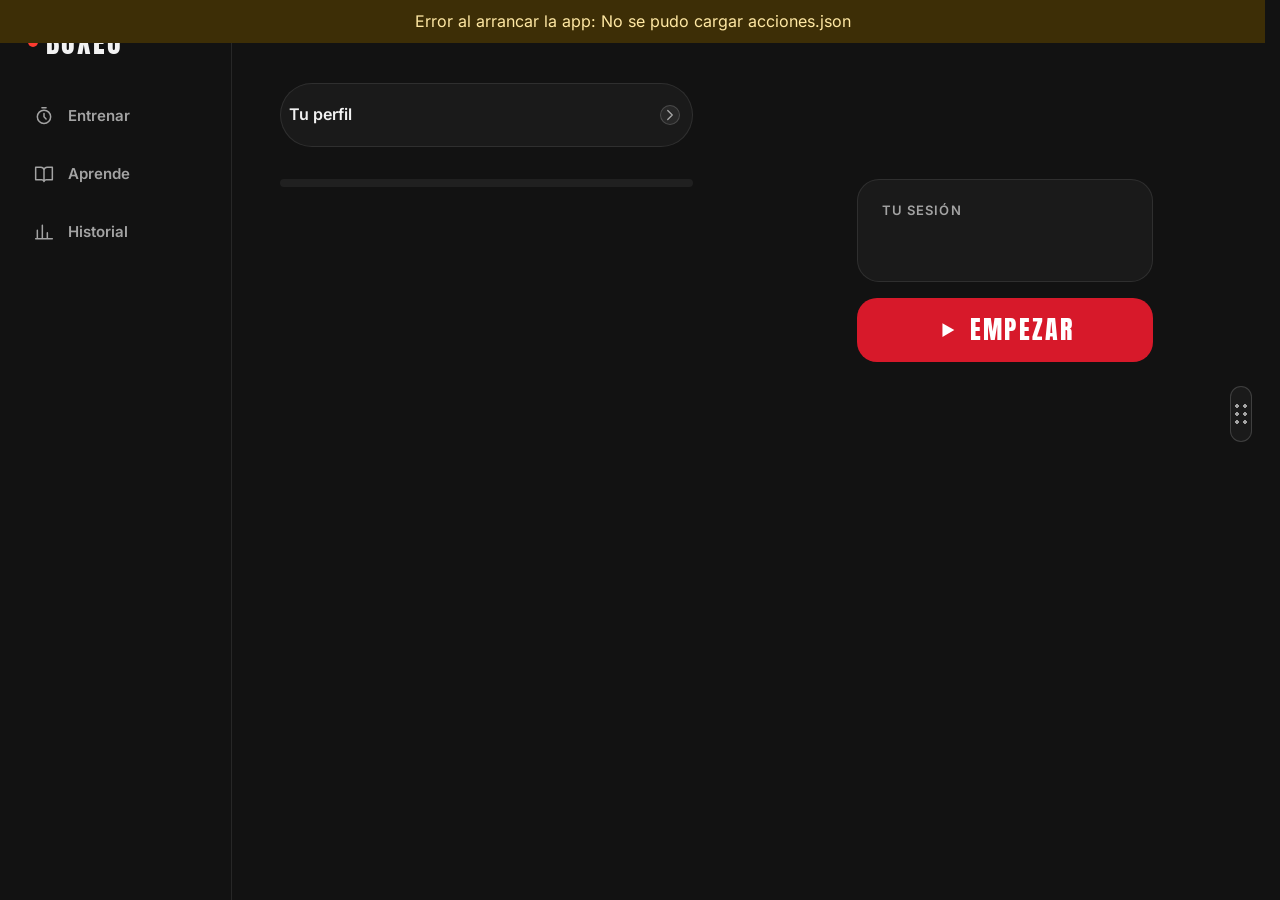
==== static/index.html @ 5e5ba38e "Pasa los colores de la app a gris neutro" ====
﻿<!doctype html>
<html lang="es">
<head>
  <meta charset="utf-8">
  <meta name="viewport" content="width=device-width, initial-scale=1, viewport-fit=cover">
  <title>Boxeo</title>
  <meta name="theme-color" content="#121212">
  <meta name="color-scheme" content="dark">
  <meta name="apple-mobile-web-app-capable" content="yes">
  <meta name="apple-mobile-web-app-status-bar-style" content="black-translucent">
  <link rel="manifest" href="manifest.json">
  <link rel="icon" href="iconos/guante.svg" type="image/svg+xml">
  <link rel="apple-touch-icon" href="iconos/apple-touch-icon.png">
  <link rel="preload" href="fuentes/inter-latin-400-normal.woff2" as="font" type="font/woff2" crossorigin>
  <link rel="preload" href="fuentes/anton-latin-400-normal.woff2" as="font" type="font/woff2" crossorigin>
  <link rel="preload" href="fuentes/inter-latin-600-normal.woff2" as="font" type="font/woff2" crossorigin>
  <link rel="stylesheet" href="estilos.css">
</head>
<body>
  <!-- Intro «QUE EMPIECE EL ASALTO»: intro.js la monta (o la quita) antes de pintar. Decorativa. -->
  <div id="intro" aria-hidden="true"></div>
  <script src="intro.js"></script>
  <p id="aviso-almacen" class="aviso fijo" role="alert" hidden></p>

  <main>
    <!-- ============ Entrenar ============ -->
    <section id="vista-entrenar" class="vista" aria-labelledby="t-entrenar">
      <h1 id="t-entrenar" class="solo-lectores" tabindex="-1">Entrenar</h1>
      <form id="config" class="formulario">
        <!-- Un solo botón (un enlace) a #perfil: avatar (foto, predefinido o inicial, decorativo: el nombre
             se lee al lado), nombre (o «Tu perfil») y estilo. Lo rellena entrenar.js con vistas/avatar.js. -->
        <a href="#perfil" class="cabecera-perfil" id="ir-perfil">
          <span class="cabecera-avatar" id="cabecera-avatar"></span>
          <span class="cabecera-perfil-texto">
            <span class="cabecera-perfil-nombre" id="cabecera-nombre">Tu perfil</span>
            <span class="cabecera-perfil-estilo" id="cabecera-estilo"></span>
          </span>
          <svg class="flecha" viewBox="0 0 24 24" aria-hidden="true"><path d="M9 6l6 6-6 6"/></svg>
        </a>

        <fieldset class="segmentado-tipo" id="tipo-sesion">
          <legend class="solo-lectores">Tipo de sesión</legend>
        </fieldset>

        <div class="derecha-entrenar">
        <section class="config-sesion tu-sesion" aria-labelledby="t-tu-sesion">
          <h2 id="t-tu-sesion" class="titulo-campo">Tu sesión</h2>
          <p class="resumen-grande" id="resumen-grande"></p>
          <p class="resumen-detalle" id="resumen-detalle"></p>
          <ul class="chips-sesion" id="resumen-elecciones" aria-label="Lo elegido"></ul>
          <p class="nota nota-sesion" id="nota-sesion"></p>
        </section>
        <div class="empezar-caja">
          <button id="empezar" type="submit" class="boton principal empezar">
            <svg viewBox="0 0 24 24" aria-hidden="true"><path d="M7 4.5v15l13-7.5z"/></svg>Empezar</button>
          <p id="info-voz" class="nota"></p>
        </div>
        </div>
      </form>

      <section id="pantalla" data-fase="asalto" hidden aria-label="Sesión en curso">
        <span id="marca-asalto" class="marca-agua" aria-hidden="true">R1</span>
        <div class="marcador">
          <span id="asalto" class="titular">Asalto 1/1</span>
          <span id="fase" class="pastilla">Asalto</span>
        </div>
        <div id="progreso" class="progreso" aria-hidden="true"></div>
        <div class="reloj">
          <div id="tiempo" role="timer" aria-live="off">0:00</div>
          <p id="despues"></p>
        </div>
        <div class="tarjeta cristal tarjeta-combo">
          <p class="antetitulo">Combinación</p>
          <div id="combo"></div>
          <ul class="leyenda" id="leyenda" hidden>
            <li class="paso-golpe"><i aria-hidden="true"></i>Golpe</li>
            <li class="paso-defensa"><i aria-hidden="true"></i>Defensa</li>
            <li class="paso-movimiento"><i aria-hidden="true"></i>Pies</li>
          </ul>
        </div>
        <p id="anterior"></p>
        <div class="controles">
          <button id="pausa" type="button" class="boton secundario enorme" aria-pressed="false">
            <svg viewBox="0 0 24 24" aria-hidden="true"><rect class="icono-pausa" x="6" y="4.5" width="4" height="15" rx="1"/><rect class="icono-pausa" x="14" y="4.5" width="4" height="15" rx="1"/><path class="icono-play" d="M7 4.5v15l13-7.5z"/></svg><span>Pausa</span></button>
          <button id="parar" type="button" class="boton peligro enorme">
            <svg viewBox="0 0 24 24" aria-hidden="true"><rect x="5" y="5" width="14" height="14" rx="2"/></svg>Parar</button>
        </div>
        <p class="nota atajos">Teclado: espacio = pausa · Esc = parar</p>
      </section>

      <!-- «Mis combinaciones» (#entrenar/mis-combinaciones/…): lo pinta vistas/creador.js. -->
      <div id="entrenar-sub" hidden></div>

      <!-- El asa y el menú lateral (#entrenar/menu[/<seccion>]): lo mueve vistas/menu.js. -->
      <button id="asa" type="button" aria-controls="menu" aria-expanded="false"
              aria-label="Menú: personalizar, mis combinaciones y ajustes"><span class="asa-puntos" aria-hidden="true"></span></button>
      <!-- La pista de la primera vez (vistas/menu.js): una lengüeta que asoma como el panel y un globo junto al
           asa. No abren el <dialog> ni reciben toques (pointer-events: none). -->
      <div class="pista-panel" aria-hidden="true" hidden></div>
      <p id="pista-asa" class="globo-asa" role="note" hidden>Desliza o toca para personalizar tu sesión</p>
      <dialog id="menu" aria-labelledby="t-menu">
        <div class="menu-panel">
          <button class="asa-panel" type="button" tabindex="-1" aria-label="Cerrar el menú"><span class="asa-puntos" aria-hidden="true"></span></button>
          <div class="menu-contenido">
            <header class="menu-cabecera">
              <h2 id="t-menu" tabindex="-1" autofocus>Menú</h2>
              <button class="menu-cerrar" type="button" aria-label="Cerrar el menú">✕</button>
            </header>
            <!-- Las pintan vistas/personalizar.js, vistas/entrenar.js y vistas/ajustes.js. -->
            <details data-seccion="personalizar" open>
              <summary>Personalizar sesión</summary>
              <div id="menu-personalizar" class="menu-seccion"></div>
            </details>
            <details data-seccion="combinaciones">
              <summary>Mis combinaciones</summary>
              <div id="menu-combinaciones" class="menu-seccion"></div>
            </details>
            <details data-seccion="ajustes">
              <summary>Ajustes</summary>
              <div id="menu-ajustes" class="menu-seccion"></div>
            </details>
          </div>
        </div>
      </dialog>
      <!-- «Practicar más» (Personalizar sesión): la hoja para elegir. Fuera de #menu a propósito: es otro
           modal encima del menú, y dentro sus teclas subirían hasta el atraparFoco del menú. -->
      <dialog id="elegir-practicar" class="hoja" aria-labelledby="t-elegir"></dialog>
    </section>

    <!-- ============ Aprende ============ -->
    <section id="vista-aprende" class="vista con-foto" aria-labelledby="t-aprende" hidden>
      <div class="foto-cabecera" aria-hidden="true">
        <img src="imagenes/aprende-hero.webp" alt="" width="680" height="768" loading="lazy">
      </div>
      <header class="cabecera">
        <span class="marca-agua" aria-hidden="true">Guía</span>
        <p class="antetitulo" id="antetitulo-aprende"></p>
        <h1 id="t-aprende" tabindex="-1">Aprende<br><span class="acento">la técnica</span></h1>
      </header>
      <div id="aprende-contenido"></div>
    </section>

    <!-- ============ Historial ============ -->
    <section id="vista-historial" class="vista con-foto" aria-labelledby="t-historial" hidden>
      <div class="foto-cabecera" aria-hidden="true">
        <img src="imagenes/historial-cabecera.webp" alt="" width="679" height="772" loading="lazy">
      </div>
      <header class="cabecera">
        <span class="marca-agua" aria-hidden="true">Log</span>
        <p class="antetitulo" id="antetitulo-historial"></p>
        <h1 id="t-historial" tabindex="-1">Tu<br><span class="acento">progreso</span></h1>
      </header>
      <div id="historial-contenido"></div>
    </section>

    <!-- ============ Perfil ============ -->
    <section id="vista-perfil" class="vista con-foto" aria-labelledby="t-perfil" hidden>
      <div class="foto-cabecera" aria-hidden="true">
        <img src="imagenes/perfil-cabecera.webp" alt="" width="553" height="941" loading="lazy">
      </div>
      <p class="volver-perfil"><a href="#entrenar" class="volver" id="volver-perfil">← Volver</a></p>
      <!-- La identidad: avatar, guardia, nombre (hasta en 2 líneas) y «Cambiar» (abre Ajustes en el menú). -->
      <header class="cabecera identidad-perfil">
        <span class="marca-agua" aria-hidden="true">Yo</span>
        <span class="perfil-avatar" id="perfil-avatar"></span>
        <div class="perfil-quien">
          <p class="antetitulo" id="antetitulo-perfil"></p>
          <h1 id="t-perfil" tabindex="-1">Tu perfil</h1>
        </div>
        <button type="button" class="boton secundario pequeno" id="cambiar-identidad">Cambiar<span
          class="solo-lectores"> nombre, avatar y guardia</span></button>
      </header>
      <div id="perfil-contenido"></div>
    </section>

  </main>

  <nav id="pestanas" aria-label="Secciones">
    <span class="marca" aria-hidden="true">Boxeo</span>
    <a href="#entrenar">
      <svg viewBox="0 0 24 24" aria-hidden="true"><circle cx="12" cy="13" r="8"/><path d="M12 9v4l2.5 2.5M9.5 2h5"/></svg>
      <span>Entrenar</span>
    </a>
    <a href="#aprende">
      <svg viewBox="0 0 24 24" aria-hidden="true"><path d="M12 7a4 4 0 0 0-4-3H2v15h7a3 3 0 0 1 3 2 3 3 0 0 1 3-2h7V4h-6a4 4 0 0 0-4 3zM12 7v14"/></svg>
      <span>Aprende</span>
    </a>
    <a href="#historial">
      <svg viewBox="0 0 24 24" aria-hidden="true"><path d="M4 20V10M10 20V4M16 20v-7M22 20H2"/></svg>
      <span>Historial</span>
    </a>
  </nav>

  <dialog id="postsesion"></dialog>
  <div id="estado" class="solo-lectores" role="status" aria-live="polite"></div>

  <script type="module" src="app.js"></script>
</body>
</html>
---- static/estilos.css ----
/* Mobile first, tema oscuro. Pensado para usar con guantes a 1–2 m del móvil:
   botones grandes, reloj enorme y colores por fase claros (contraste AA comprobado). */
/* Fuentes locales (OFL, ver fuentes/OFL-*.txt): nada de CDN, la app va sin conexión. */
@font-face {
  font-family: "Anton";
  src: url("fuentes/anton-latin-400-normal.woff2") format("woff2");
  font-weight: 400;
  font-display: swap;
}
@font-face {
  font-family: "Inter";
  src: url("fuentes/inter-latin-400-normal.woff2") format("woff2");
  font-weight: 400;
  font-display: swap;
}
@font-face {
  font-family: "Inter";
  src: url("fuentes/inter-latin-600-normal.woff2") format("woff2");
  font-weight: 600;
  font-display: swap;
}
@font-face {
  font-family: "Inter";
  src: url("fuentes/inter-latin-800-normal.woff2") format("woff2");
  font-weight: 800;
  font-display: swap;
}

/* Todos los colores y letras de la app viven aquí (tokens). Gris oscuro neutro (R = G = B) + rojo como único
   acento. La intro «Que empiece el asalto» lleva sus colores propios, de su diseño.
   El fondo rojo completo se reserva para los últimos 10 s (--fase-final): en el resto de la
   app el rojo va en texto, botones, pestaña activa y chips destacados.
   Contraste comprobado en tests/js/contraste.test.mjs. */
:root {
  color-scheme: dark;
  --fondo: #121212;
  --fondo-rgb: 18 18 18;       /* el mismo, para los degradados que funden las fotos: rgb(var(--fondo-rgb) / .45) */
  --superficie: #1a1a1a;      /* tarjeta sólida */
  --superficie-hover: #202020;
  --campo: #161616;
  --cristal: rgba(255, 255, 255, 0.05);        /* tarjeta de cristal (sobre negro o foto oscura) */
  --borde-cristal: rgba(255, 255, 255, 0.10);
  --barra: rgba(26, 26, 26, 0.97);             /* barra flotante: se lee hasta sobre una foto clara */
  --desenfoque: blur(16px) saturate(140%);
  --linea: rgba(255, 255, 255, 0.09);          /* borde de tarjetas, separadores y rejilla de gráficos */
  --linea-chip: rgba(255, 255, 255, 0.16);     /* chip no seleccionado y botón secundario */
  --borde: #757575;           /* bordes de campos de texto: 3:1 */
  --texto: #f2f2f2;
  --suave: #a3a3a3;           /* texto secundario */
  --terciario: #d4d4d4;
  --tenue: #8f8f8f;           /* días y meses futuros: más apagado que --suave, aún 4,5:1 */
  --acento: #ff3b30;          /* rojo de texto: palabra roja, contexto, cifras */
  --acento-relleno: #d7192a;  /* rojo de relleno: botones, pestaña activa, chip destacado (texto blanco) */
  --acento-relleno-hover: #b81424;
  --sobre-acento: #ffffff;
  --chip-activo: #f2f2f2;     /* chip seleccionado */
  --sobre-chip-activo: #121212;
  --secundario: rgba(255, 255, 255, 0.06);
  --secundario-hover: rgba(255, 255, 255, 0.12);
  --foco: #ffffff;
  --ok: #7ad1a9;
  --ok-fondo: #12392c;
  --aviso: #ffe8a3;
  --aviso-fondo: #3d2e06;
  --velo: rgba(0, 0, 0, 0.7);
  --resalte: rgba(255, 255, 255, 0.06);
  --resplandor: rgba(255, 59, 48, 0.32); /* halo rojo detrás del maniquí */

  /* Fases de la sesión: fondo y texto */
  --fase-asalto: #121212;
  --fase-final: #d7192a;
  --fase-descanso: #0b3b34;
  --fase-reaccion: #ffb703;
  --fase-reaccion-texto: #0a0a0a;
  --fase-pausa: #202020;

  /* Series de los gráficos (validadas sobre --superficie) */
  --serie-asaltos: #ff3b30;   /* semana actual */
  --serie-barra: rgba(255, 255, 255, 0.34);  /* resto de semanas */
  --serie-rpe: #e5e5e5;
  --acento-tenue: rgba(255, 59, 48, 0.08);   /* fondo de la pastilla de RPE */

  --alto-nav: 68px;
  --hueco: 20px;              /* margen lateral en móvil */
  --radio: 22px;

  /* Tipografía: titulares condensados en mayúsculas y texto legible */
  --letra-titular: "Anton", "Impact", "Arial Narrow", sans-serif;
  --letra-texto: "Inter", system-ui, "Segoe UI", Roboto, sans-serif;
}

* { box-sizing: border-box; }

/* scrollbar-gutter: el hueco de la barra se reserva siempre, así html.menu-abierto (overflow: hidden)
   no hace saltar la página al quitarla. Con barras superpuestas (móvil) no ocupa nada. */
html { -webkit-text-size-adjust: 100%; overflow-x: hidden; scrollbar-gutter: stable; }

body {
  margin: 0;
  background: var(--fondo);
  color: var(--texto);
  font-family: var(--letra-texto);
  font-size: 1rem;
  line-height: 1.45;
}

main {
  overflow-x: clip; /* la palabra de fondo y la foto sobresalen a propósito */
  max-width: 720px;
  margin: 0 auto;
  padding: 0 var(--hueco) calc(var(--alto-nav) + 44px + env(safe-area-inset-bottom));
}

.vista { position: relative; isolation: isolate; display: grid; gap: 16px; }
.vista[hidden] { display: none; }

h1, h2, .titular {
  font-family: var(--letra-titular); font-weight: 400; text-transform: uppercase;
  letter-spacing: 0.01em; line-height: 0.98;
}
h1 { margin: 0; font-size: clamp(2.75rem, 12.8vw, 4rem); }
h2 { margin: 0 0 14px; font-size: 1.375rem; letter-spacing: 0.04em; }
h3 { margin: 16px 0 6px; font-size: 0.85rem; font-weight: 600; color: var(--suave); text-transform: uppercase; letter-spacing: 0.08em; }
.acento { color: var(--acento); }

/* Titular de pantalla: línea de contexto en rojo, titular de dos líneas con la segunda en rojo
   y una palabra gigante de fondo. */
.cabecera { position: relative; padding: 28px 0 0; }
.antetitulo {
  margin: 0 0 6px; color: var(--acento);
  font-size: 0.8125rem; font-weight: 600; letter-spacing: 0.15em; text-transform: uppercase;
}
.marca-agua {
  position: absolute; z-index: -1; right: -8px; top: 10px;
  font-family: var(--letra-titular); text-transform: uppercase; line-height: 1;
  font-size: clamp(5rem, 30vw, 11rem); color: var(--texto); opacity: 0.05;
  white-space: nowrap; pointer-events: none; user-select: none;
}
.marca-agua.vertical {
  writing-mode: vertical-rl; top: 120px; right: calc(-26px - var(--hueco));
  font-size: 150px; letter-spacing: 4px;
}
h1:focus, h2:focus { outline: none; }
h1:focus-visible, h2:focus-visible { outline: 3px solid var(--foco); outline-offset: 4px; }
/* Títulos que reciben el foco al navegar (el de cada vista, el periodo, el día y el detalle del
   Historial, los de Perfil y Ajustes): en vez del recuadro blanco, el subrayado rojo de los
   enlaces de la app, más grueso. Sigue viéndose. */
:is(h1, h2, h3)[tabindex="-1"]:focus-visible {
  outline: none; text-decoration: underline 3px var(--acento); text-underline-offset: 6px;
}

/* Cabecera con foto fundida al negro (detrás del titular). La foto nunca se amplía por encima
   de su tamaño: en pantallas anchas se queda a la derecha y se funde también por la izquierda. */
.foto-cabecera {
  position: absolute; z-index: -2; top: 0; left: calc(-1 * var(--hueco)); right: calc(-1 * var(--hueco));
  height: var(--alto-foto, 360px); overflow: hidden; pointer-events: none;
}
.foto-cabecera img { display: block; width: 100%; height: 100%; object-fit: cover; object-position: var(--posicion-foto, 50% 45%); }
.foto-cabecera::after {
  content: ""; position: absolute; inset: 0;
  background: linear-gradient(180deg, rgb(var(--fondo-rgb) / 0.55) 0%, rgb(var(--fondo-rgb) / 0) 30%,
    rgb(var(--fondo-rgb) / 0.2) 60%, var(--fondo) 100%);
}
.con-foto .cabecera { padding-top: var(--arriba-titular, 166px); }

/* Marca en móvil (en el PC va en la barra lateral). */
.marca-movil, .marca {
  display: flex; align-items: center; gap: 8px; margin: 0;
  font-family: var(--letra-titular); text-transform: uppercase; font-size: 22px; letter-spacing: 2px; line-height: 1;
}
.marca-movil::before, .marca::before {
  content: ""; width: 10px; height: 10px; border-radius: 50%; background: var(--acento);
}
.marca-movil { padding-top: 20px; height: 44px; margin-bottom: -16px; }

a { color: var(--texto); text-decoration-color: var(--acento); text-underline-offset: 3px; }

/* Tarjetas sólidas y de cristal. */
.tarjeta {
  background: var(--superficie);
  border: 1px solid var(--linea);
  border-radius: var(--radio);
  padding: 18px;
  min-width: 0;
}
.tarjeta.cristal {
  background: var(--cristal); border-color: var(--borde-cristal); border-radius: 22px;
  -webkit-backdrop-filter: var(--desenfoque); backdrop-filter: var(--desenfoque);
}

.nota { color: var(--suave); font-size: 0.875rem; margin: 8px 0 0; }
.solo-lectores {
  position: absolute; width: 1px; height: 1px; overflow: hidden;
  clip: rect(0 0 0 0); white-space: nowrap;
}

.aviso {
  background: var(--aviso-fondo); color: var(--aviso); border-radius: 10px; padding: 10px 14px; margin: 0;
}
.aviso.fijo { position: sticky; top: 0; z-index: 20; border-radius: 0; text-align: center; }

/* ---------- Foco visible en todo lo interactivo ---------- */
:focus-visible { outline: 3px solid var(--foco); outline-offset: 2px; }
/* Con ratón o dedo no se dibuja el anillo (p. ej. el título que recibe el foco al cambiar de pestaña). */
:focus:not(:focus-visible) { outline: none; }

/* ---------- Formularios ---------- */
.formulario { display: grid; gap: 14px; }
.campo { display: grid; gap: 6px; color: var(--suave); font-size: 0.9rem; }
input, select, textarea {
  font: inherit;
  color: var(--texto);
  background: var(--campo);
  border: 1px solid var(--borde);
  border-radius: 12px;
  padding: 12px;
  min-height: 48px;
  width: 100%;
}
textarea { resize: vertical; min-height: 64px; }
/* Flecha propia de los desplegables: la del sistema quedaba pegada al borde. */
select {
  appearance: none; -webkit-appearance: none; padding-right: 44px; text-overflow: ellipsis; cursor: pointer;
  background-image: url("data:image/svg+xml,%3Csvg xmlns='http://www.w3.org/2000/svg' width='12' height='8' viewBox='0 0 12 8'%3E%3Cpath d='M1 1.5l5 5 5-5' fill='none' stroke='%23a8a29e' stroke-width='2' stroke-linecap='round' stroke-linejoin='round'/%3E%3C/svg%3E");
  background-repeat: no-repeat; background-position: right 16px center; background-size: 12px 8px;
}
input[type="checkbox"], input[type="radio"] { width: auto; min-height: 0; accent-color: var(--acento-relleno); }
fieldset { border: 0; padding: 0; margin: 0; min-width: 0; }
legend { color: var(--suave); font-size: 0.95rem; padding: 0; margin-bottom: 8px; }
legend small { display: block; font-size: 0.85rem; }
/* Campos en rejilla, alineados por abajo: si una etiqueta ocupa dos líneas, las cajas siguen a la misma altura. */
.rejilla { display: grid; grid-template-columns: repeat(auto-fill, minmax(130px, 1fr)); gap: 12px; align-items: end; }
hr { border: 0; height: 1px; margin: 0; background: var(--linea); }

/* Chips de opción (radios): presets, categorías, estilo. El seleccionado, en claro. */
.fila-chips {
  display: flex; gap: 8px; overflow-x: auto; scrollbar-width: none;
  margin: 0 calc(-1 * var(--hueco)); padding: 2px var(--hueco);
}
.fila-chips::-webkit-scrollbar { display: none; }
.chip-opcion { position: relative; flex: none; }
.chip-opcion input, .niveles input, .chip input { position: absolute; opacity: 0; inset: 0; margin: 0; cursor: pointer; }
.chip-opcion span {
  display: inline-flex; align-items: center; height: 40px; padding: 0 16px;
  border: 1px solid var(--linea-chip); border-radius: 20px; background: rgba(255, 255, 255, 0.04);
  font-size: 0.875rem; font-weight: 400; white-space: nowrap;
}
.chip-opcion input:checked + span {
  background: var(--chip-activo); border-color: var(--chip-activo); color: var(--sobre-chip-activo); font-weight: 600;
}
:is(.chip-opcion, .niveles, .chip) input:focus-visible + span { outline: 3px solid var(--foco); outline-offset: 2px; }

/* Presets y su resumen ("3 × 3:00 · descanso 1:00"): debajo en el móvil, al lado en el PC. */
.presets { display: grid; gap: 8px; }
.resumen-presets { margin: 0; font-size: 0.8125rem; color: var(--suave); }

/* Nivel: tres botones grandes (radios); el elegido, en rojo. */
.niveles { display: grid; grid-template-columns: repeat(3, minmax(0, 1fr)); gap: 8px; }
.niveles legend, .cabeza-campo {
  display: flex; justify-content: space-between; align-items: baseline; gap: 8px; width: 100%;
  margin-bottom: 14px; font-size: 0.8125rem; color: var(--suave);
}
:is(.niveles legend, .cabeza-campo) span:first-child { font-weight: 600; letter-spacing: 0.08em; text-transform: uppercase; }
.modos-voz b { font-size: 20px; white-space: nowrap; }
/* «Tus combinaciones»: los cuatro porcentajes en una fila y «Solo las mías» debajo, a todo el ancho
   (más bajo y en línea: es la opción aparte). */
.mezcla { display: grid; gap: 8px; }
.mezclas { grid-template-columns: repeat(4, minmax(0, 1fr)); }
.mezclas b { font-size: 20px; white-space: nowrap; }
.mezclas .mezcla-solo { grid-column: 1 / -1; }
.mezclas .mezcla-solo span {
  display: flex; justify-content: center; align-items: baseline; gap: 10px; min-height: 52px; font-size: 0.875rem;
}
.mezclas .mezcla-solo b { margin: 0; }
/* Desactivados de verdad (disabled): apagados y sin el puntero de elegir. */
.niveles input:disabled + span { opacity: 0.45; }
.niveles input:disabled { cursor: not-allowed; }
.nota-campo { margin: 0; font-size: 0.8125rem; }
.nota-campo a { color: var(--texto); font-weight: 600; }
#niveles + .nota-campo { margin-top: -6px; }

/* Ritmo: barra 1-5, de Calmado a Intenso. Solo se mueve arrastrando la bolita: la barra no recibe
   el puntero (tocarla en el móvil saltaba a Intenso sin querer). El teclado sigue funcionando. */
.ritmo input[type="range"] {
  appearance: none; -webkit-appearance: none; display: block; width: 100%; height: 44px; margin: 0;
  padding: 0; border: 0; background: transparent; pointer-events: none;
  --lleno: 50%;
}
.ritmo input[type="range"]::-webkit-slider-runnable-track {
  height: 6px; border-radius: 3px;
  background: linear-gradient(to right, var(--acento-relleno) var(--lleno), rgba(255, 255, 255, 0.14) var(--lleno));
}
.ritmo input[type="range"]::-moz-range-track { height: 6px; border-radius: 3px; background: rgba(255, 255, 255, 0.14); }
.ritmo input[type="range"]::-moz-range-progress { height: 6px; border-radius: 3px; background: var(--acento-relleno); }
/* La bolita se toca en un cuadrado de 48 × 48 px (más de los 44 que pide un dedo) pero se dibuja
   como un círculo de 28 px: el resto es transparente. Sin border-radius, para que las esquinas
   también cuenten. */
.ritmo input[type="range"]::-webkit-slider-thumb {
  -webkit-appearance: none; width: 48px; height: 48px; margin-top: -21px; border: 0; border-radius: 0;
  background: radial-gradient(circle, var(--texto) 0 10px, var(--acento-relleno) 10.5px 14px, transparent 14.5px);
  pointer-events: auto; cursor: grab;
}
.ritmo input[type="range"]::-moz-range-thumb {
  width: 48px; height: 48px; border: 0; border-radius: 0;
  background: radial-gradient(circle, var(--texto) 0 10px, var(--acento-relleno) 10.5px 14px, transparent 14.5px);
  pointer-events: auto; cursor: grab;
}
.ritmo input[type="range"]:focus-visible { outline: 3px solid var(--foco); outline-offset: 2px; border-radius: 8px; }
.marcas-ritmo { display: flex; justify-content: space-between; font-size: 0.75rem; color: var(--suave); }
.niveles label { position: relative; }
.niveles label span {
  display: grid; place-content: center; text-align: center; min-height: 68px; padding: 6px 2px;
  border: 1px solid rgba(255, 255, 255, 0.12); border-radius: 16px;
  font-size: 0.75rem; font-weight: 400;
}
.niveles b { display: block; margin-bottom: 4px; font-family: var(--letra-titular); font-weight: 400; font-size: 24px; line-height: 1; }
.niveles label input:checked + span { background: var(--acento-relleno); border-color: var(--acento-relleno); color: var(--sobre-acento); }

/* Interruptores (switch): Zurdo y Reacción. */
.interruptores { display: grid; grid-template-columns: repeat(2, minmax(0, 1fr)); gap: 8px; }
.interruptor {
  display: flex; align-items: center; justify-content: space-between; gap: 10px;
  min-height: 56px; padding: 0 14px; cursor: pointer;
  border: 1px solid rgba(255, 255, 255, 0.12); border-radius: 16px; background: rgba(255, 255, 255, 0.03);
  font-size: 0.9375rem; font-weight: 600;
}
.interruptor input {
  appearance: none; -webkit-appearance: none; flex: none; position: relative; cursor: pointer;
  width: 40px; height: 24px; min-height: 0; padding: 0; margin: 0;
  border: 0; border-radius: 12px; background: rgba(255, 255, 255, 0.18);
  transition: background-color 0.15s;
}
.interruptor input::before {
  content: ""; position: absolute; top: 2px; left: 2px; width: 20px; height: 20px;
  border-radius: 50%; background: var(--texto); transition: transform 0.15s;
}
.interruptor input:checked { background: var(--acento-relleno); }
.interruptor input:checked::before { transform: translateX(16px); }

.check { display: flex; align-items: flex-start; gap: 10px; padding: 6px 0; cursor: pointer; }
.check input { width: 22px; height: 22px; margin-top: 2px; flex: none; }

details > summary {
  cursor: pointer; min-height: 48px; display: flex; align-items: center; gap: 10px;
  color: var(--texto); font-weight: 600; list-style: none;
}
details > summary::-webkit-details-marker { display: none; }
/* Con display:flex el triángulo nativo desaparece: se dibuja uno propio. */
details > summary::before {
  content: ""; flex: none; width: 0; height: 0;
  border-left: 8px solid currentColor; border-top: 6px solid transparent; border-bottom: 6px solid transparent;
  transition: transform 0.15s;
}
details[open] > summary::before { transform: rotate(90deg); }
.avanzados > summary { min-height: 44px; margin: -6px 0; font-size: 0.875rem; color: var(--suave); }
.avanzados[open] > summary { margin-bottom: 8px; }

.resumen-config { color: var(--suave); font-weight: 400; }

/* ---------- Botones ---------- */
.boton {
  display: inline-flex; align-items: center; justify-content: center; gap: 10px;
  min-height: 48px; padding: 10px 20px;
  font: inherit; font-weight: 600; color: var(--sobre-acento);
  border: 1px solid var(--linea-chip); border-radius: 20px; cursor: pointer; text-align: center;
  transition: background-color 0.15s, transform 0.1s;
  background: var(--secundario);
}
.boton.principal, .boton.peligro { background: var(--acento-relleno); border-color: transparent; }
.boton.principal:hover, .boton.peligro:hover { background: var(--acento-relleno-hover); }
.boton.secundario:hover { background: var(--secundario-hover); }
.boton:disabled { opacity: 0.5; cursor: not-allowed; }
.boton:active:not(:disabled) { transform: scale(0.98); }
.boton svg { width: 20px; height: 20px; flex: none; fill: currentColor; }
.boton.enorme {
  min-height: 76px; width: 100%; border-radius: 22px;
  font-family: var(--letra-titular); font-weight: 400; font-size: 1.5rem;
  text-transform: uppercase; letter-spacing: 0.08em;
}
.boton.pequeno { min-height: 40px; padding: 6px 14px; font-size: 0.875rem; }
.acciones { display: flex; flex-wrap: wrap; gap: 10px; }
.acciones .boton { flex: 1 1 140px; }
/* Botones al pie de una tarjeta (Copia de seguridad, «Editar valoración»): separados del texto. */
.tarjeta > .acciones { margin-top: 18px; }
label.boton { color: var(--sobre-acento); }
/* Copia de seguridad: cada botón en una línea; si no caben juntos, uno debajo del otro a todo el ancho. */
.copia .acciones .boton { flex: 1 1 auto; white-space: nowrap; }
input[type="file"].solo-lectores:focus-visible + *, label.boton:focus-within { outline: 3px solid var(--foco); }

/* ---------- Entrenar ---------- */
/* De arriba abajo: la cabecera de perfil (un solo enlace a #perfil), el selector General | Personalizada,
   «Tu sesión» y Empezar. En el PC (abajo), dos columnas con «Tu sesión» fija a la derecha. Gris neutro: los
   colores van en la fase visual. */
#vista-entrenar { padding-top: calc(16px + env(safe-area-inset-top, 0px)); }
#config { gap: 16px; }
.cabecera-perfil {
  display: flex; align-items: center; gap: 12px; min-height: 64px; padding: 8px 12px 8px 8px;
  color: var(--texto); text-decoration: none;
  background: var(--superficie); border: 1px solid var(--linea); border-radius: 32px;
}
.cabecera-perfil:hover { background: var(--superficie-hover); }
.cabecera-avatar { display: contents; }
.cabecera-perfil .flecha {
  flex: none; width: 20px; height: 20px; color: var(--suave);
  fill: none; stroke: currentColor; stroke-width: 1.8; stroke-linecap: round; stroke-linejoin: round;
}
.cabecera-perfil-texto { display: grid; gap: 2px; flex: 1; min-width: 0; }
/* Nombre y estilo en una línea cada uno: lo que no cabe, con puntos suspensivos (a 390, un nombre de 30). */
.cabecera-perfil-nombre { font-weight: 600; overflow: hidden; text-overflow: ellipsis; white-space: nowrap; }
.cabecera-perfil-estilo { font-size: 0.8125rem; color: var(--suave); overflow: hidden; text-overflow: ellipsis; white-space: nowrap; }
/* General | Personalizada (| Prueba): segmentado a todo el ancho; el elegido, en claro. */
.segmentado-tipo {
  display: grid; grid-auto-flow: column; grid-auto-columns: minmax(0, 1fr); gap: 4px;
  margin: 0; padding: 4px; border: 0; border-radius: 28px; background: var(--secundario);
}
.segmentado-tipo label { position: relative; display: grid; }
.segmentado-tipo input { position: absolute; inset: 0; margin: 0; opacity: 0; cursor: pointer; }
.segmentado-tipo span {
  display: grid; place-items: center; min-height: 48px; padding: 4px 8px; border-radius: 24px;
  font-weight: 600; font-size: 0.9375rem; line-height: 1.2; text-align: center; color: var(--suave);
}
.segmentado-tipo input:checked + span { background: var(--chip-activo); color: var(--sobre-chip-activo); }
.segmentado-tipo input:focus-visible + span { outline: 3px solid var(--foco); outline-offset: 1px; }
/* «Tu sesión»: los asaltos en grande, el descanso y la duración, las pastillas y qué es. */
.tu-sesion {
  display: grid; gap: 8px; padding: 20px; min-width: 0;
  background: var(--superficie); border: 1px solid var(--linea); border-radius: 22px;
}
.resumen-grande { margin: 0; font-family: var(--letra-titular); font-size: 2.5rem; line-height: 1; letter-spacing: 0.02em; }
.resumen-detalle { margin: 0; color: var(--suave); }
.chips-sesion { display: flex; flex-wrap: wrap; gap: 6px; margin: 4px 0 0; padding: 0; list-style: none; }
.chips-sesion li {
  padding: 4px 10px; border-radius: 999px; background: var(--secundario); font-size: 0.8125rem; color: var(--texto);
}
.nota-sesion { margin: 4px 0 0; font-size: 0.8125rem; }
/* En el móvil el asa (fija, a 28 px del borde) puede caer sobre el borde derecho de «Tu sesión» (D5): el
   texto nunca llega a esa franja (riesgo 3 del plan). En el PC tiene su margen propio. */
@media (max-width: 1023.98px) { .tu-sesion { padding-right: 56px; } }
.nota-sesion a { color: var(--texto); font-weight: 600; }
.empezar-caja { display: grid; gap: 12px; }
.empezar-caja .nota { margin: -4px 0 0; text-align: center; font-size: 0.75rem; }
.empezar {
  min-height: 64px; width: 100%; gap: 12px;
  font-family: var(--letra-titular); font-weight: 400; font-size: 26px; letter-spacing: 0.08em; text-transform: uppercase;
}
.empezar svg { width: 22px; height: 22px; }
.voz-corta { display: none; }

/* ---------- Sesión en curso ---------- */
body.entrenando #vista-entrenar > :not(#pantalla), body.entrenando #pestanas { display: none; }
body.entrenando main { padding: 0; max-width: none; }

#pantalla {
  position: relative; isolation: isolate; overflow: hidden;
  min-height: 100dvh;
  display: flex; flex-direction: column;
  padding: 20px var(--hueco) calc(20px + env(safe-area-inset-bottom));
  background: var(--fase-asalto);
  transition: background-color 0.2s;
}
#pantalla[hidden] { display: none; }
#pantalla[data-fase="final"] { background: var(--fase-final); }
#pantalla[data-fase="descanso"] { background: var(--fase-descanso); }
#pantalla[data-fase="pausa"] { background: var(--fase-pausa); }
#pantalla[data-fase="reaccion"] {
  background: var(--fase-reaccion); color: var(--fase-reaccion-texto);
  --foco: var(--fase-reaccion-texto); /* el foco claro no se vería sobre ámbar */
}
/* Fuera del asalto normal el fondo cambia de color: el rojo y el gris de texto pasan al color
   del texto de la fase para mantener el contraste. */
#pantalla:not([data-fase="asalto"]) :is(.antetitulo, .acento, #despues, #anterior, .leyenda) { color: inherit; }
#pantalla .marca-agua { top: auto; right: auto; left: -20px; bottom: 150px; font-size: 190px; opacity: 0.04; }

.marcador { display: flex; justify-content: space-between; align-items: center; gap: 12px; }
#asalto { font-size: 22px; letter-spacing: 0.04em; }
.pastilla {
  display: inline-flex; align-items: center; gap: 8px; height: 34px; padding: 0 14px;
  border: 1px solid currentColor; border-radius: 17px;
  font-size: 0.8125rem; font-weight: 600; letter-spacing: 0.08em; text-transform: uppercase;
}
.pastilla::before { content: ""; width: 8px; height: 8px; border-radius: 50%; background: var(--acento); }
#pantalla:not([data-fase="asalto"]) .pastilla::before { background: currentColor; }

.progreso { display: grid; grid-auto-flow: column; grid-auto-columns: 1fr; gap: 6px; margin-top: 16px; }
.progreso i { display: block; height: 4px; border-radius: 2px; background: rgba(255, 255, 255, 0.12); overflow: hidden; }
.progreso b { display: block; width: 0; height: 100%; background: var(--acento); }
#pantalla:not([data-fase="asalto"]) .progreso b { background: currentColor; }
#pantalla[data-fase="reaccion"] .progreso i { background: rgba(0, 0, 0, 0.15); }

.reloj { flex: 1; display: grid; place-content: center; text-align: center; gap: 4px; padding: 12px 0; }
#tiempo {
  /* Inter y no Anton: Anton no tiene cifras tabulares y el reloj bailaría cada segundo. */
  font-size: min(31vw, 22vh);
  font-weight: 800;
  line-height: 1;
  font-variant-numeric: tabular-nums;
  letter-spacing: -0.035em;
}
#despues { margin: 0; min-height: 1.4em; color: var(--suave); font-size: 0.8125rem; letter-spacing: 0.08em; text-transform: uppercase; }

/* Sin desenfoque: el fondo de la sesión es liso y el saturate() avivaría el rojo de los últimos 10 s. */
.tarjeta.tarjeta-combo { display: grid; gap: 10px; padding: 18px 18px 16px; border-radius: 24px; -webkit-backdrop-filter: none; backdrop-filter: none; }
.tarjeta-combo .antetitulo { margin: 0; font-size: 0.75rem; }
#combo { min-height: 2.2em; }
.combo-texto, .pasos li {
  margin: 0; font-family: var(--letra-titular); font-weight: 400; text-transform: uppercase;
  line-height: 1.05; letter-spacing: 0.01em;
}
.combo-texto { font-size: clamp(2.2rem, 10vw, 4rem); text-wrap: balance; }
.pasos { list-style: none; margin: 0; padding: 0; display: grid; gap: 10px; }
.pasos li { display: flex; align-items: center; gap: 12px; font-size: clamp(1.75rem, 8.7vw, 2.6rem); }
/* Círculo numerado: relleno rojo = golpe, borde = defensa, borde discontinuo = pies. */
.pasos i, .leyenda i {
  flex: none; display: grid; place-items: center; border-radius: 50%;
  font-family: var(--letra-texto); font-style: normal; font-size: 0.8125rem; font-weight: 800; letter-spacing: 0;
}
.pasos i { width: 28px; height: 28px; }
.paso-golpe i { background: var(--acento-relleno); color: var(--sobre-acento); }
.paso-defensa i { border: 1.5px solid currentColor; }
.paso-movimiento i { border: 1.5px dashed var(--suave); color: var(--suave); }
.pasos .paso-movimiento { color: var(--terciario); }
#pantalla:not([data-fase="asalto"]) :is(.pasos, .leyenda) :is(.paso-movimiento, .paso-movimiento i) { color: inherit; border-color: currentColor; }
#pantalla[data-fase="final"] .paso-golpe i { background: var(--texto); color: var(--fase-final); }
.leyenda { display: flex; flex-wrap: wrap; gap: 6px 14px; margin: 4px 0 0; padding: 0; list-style: none; color: var(--suave); font-size: 0.75rem; }
.leyenda[hidden] { display: none; }
.leyenda li { display: inline-flex; align-items: center; gap: 6px; }
.leyenda i { width: 10px; height: 10px; }

#anterior { margin: 12px 0 0; min-height: 1.4em; color: var(--suave); font-size: 0.8125rem; text-align: center; }

.controles { display: grid; grid-template-columns: 1fr 1fr; gap: 10px; margin-top: 14px; }
#pausa[aria-pressed="true"] .icono-pausa, #pausa[aria-pressed="false"] .icono-play { display: none; }
#pantalla[data-fase="reaccion"] .boton.secundario { background: var(--fondo); }
/* Parar se distingue también sobre el fondo rojo de los últimos 10 s. */
#pantalla .boton.peligro { box-shadow: inset 0 0 0 3px var(--texto); }
#pantalla[data-fase="asalto"] .boton.peligro { box-shadow: none; }
/* Mismo color que el texto de la fase: se lee en todas. */
.atajos { margin: 12px 0 0; color: inherit; text-align: center; }
@media (pointer: coarse) { .atajos { display: none; } }

/* ---------- Barra de pestañas ---------- */
/* Píldora flotante; la pestaña activa, píldora roja con icono y texto. */
#pestanas {
  position: fixed; z-index: 10;
  left: 50%; transform: translateX(-50%);
  bottom: calc(18px + env(safe-area-inset-bottom));
  width: min(460px, calc(100% - 32px)); height: var(--alto-nav);
  display: grid; grid-auto-flow: column; grid-auto-columns: 1fr; align-items: center; padding: 0 6px;
  background: var(--barra); border: 1px solid var(--borde-cristal); border-radius: 34px;
  -webkit-backdrop-filter: var(--desenfoque); backdrop-filter: var(--desenfoque);
  box-shadow: 0 10px 30px var(--velo);
}
#pestanas a {
  display: flex; flex-direction: column; align-items: center; justify-content: center; gap: 2px;
  height: 56px; border-radius: 28px;
  color: var(--suave); text-decoration: none; font-size: 0.75rem; font-weight: 600;
  transition: background-color 0.15s, color 0.15s;
}
#pestanas a:hover { color: var(--texto); }
#pestanas a[aria-current="page"] { background: var(--acento-relleno); color: var(--sobre-acento); }
#pestanas svg {
  width: 20px; height: 20px; fill: none; stroke: currentColor;
  stroke-width: 1.8; stroke-linecap: round; stroke-linejoin: round;
}
#pestanas a:focus-visible { outline-offset: -4px; }
.marca { display: none; }

main { position: relative; }

/* ---------- Ajustes (sección del menú de Entrenar) ---------- */
.voz-eleccion, .voz-velocidad { display: grid; gap: 14px; align-content: start; min-width: 0; }

/* ---------- El asa y el menú lateral de Entrenar (vistas/menu.js) ---------- */
/* El asa: botón de 48 × 72 a 28 px del borde derecho y al 42 % de alto (fuera de la franja del gesto
   «Atrás»); se ve una pastilla con 2 × 3 puntitos pegada a su lado derecho. touch-action: none para que
   arrastrarla no desplace la página. Durante la sesión y en Mis combinaciones la esconden las reglas de
   #vista-entrenar de arriba y de abajo; con el menú abierto, el panel trae la suya. */
#asa, .asa-panel {
  display: flex; align-items: center; justify-content: flex-end;
  width: 48px; height: 72px; padding: 0; border: 0; background: none; color: var(--suave);
  cursor: grab; touch-action: none; -webkit-tap-highlight-color: transparent; user-select: none;
}
#asa {
  position: fixed; z-index: 5; top: 42%;
  right: calc(28px + env(safe-area-inset-right, 0px));
}
.vista > :is(#asa, #menu, #elegir-practicar) { animation: none; } /* la entrada de la vista le pisaría el transform */
/* Con barra clásica, el hueco que reserva scrollbar-gutter queda fuera del <dialog> (ni 100vw ni una sombra
   llegan): solo se ve el fondo del lienzo, que con el menú abierto toma el color del panel. El body sigue
   pintando el suyo. Con barras superpuestas (móvil) no hay hueco. */
html.menu-abierto { overflow: hidden; background: var(--superficie); }
html.menu-abierto #asa { visibility: hidden; }
/* La pista de la primera vez (menu.js): una lengüeta de 64 px con el aspecto del panel asoma ~1,2 s y se
   recoge, con un globo encima del asa que se queda 4 s. Ni abre el <dialog> ni recibe toques. Con
   prefers-reduced-motion solo se ve el globo, quieto. */
.pista-panel {
  position: fixed; z-index: 4; top: 0; right: 0; bottom: 0; width: 64px; pointer-events: none;
  background: var(--superficie); border-left: 1px solid var(--linea);
  transform: translateX(100%);
}
.pista-panel.asomando { animation: pista-asomar 1.7s cubic-bezier(0.32, 0.72, 0, 1) both; }
/* El globo va encima del asa (alineado a su derecha), no a su lado: a 1440 px a su izquierda queda «Empezar». */
.globo-asa {
  position: fixed; z-index: 6; top: 42%; right: calc(28px + env(safe-area-inset-right, 0px));
  max-width: min(64vw, 240px); margin: 0; padding: 10px 14px; pointer-events: none;
  transform: translateY(calc(-100% - 12px));
  background: var(--superficie); border: 1px solid var(--linea-chip); border-radius: 12px;
  color: var(--texto); font-size: 0.9375rem; font-weight: 600; line-height: 1.3;
  box-shadow: 0 8px 24px rgb(0 0 0 / 0.45);
}
/* La flechita del globo, hacia abajo, sobre la pastilla del asa (11 px de su borde derecho). */
.globo-asa::after {
  content: ""; position: absolute; bottom: -7px; right: 5px; width: 12px; height: 12px;
  background: inherit; border: inherit; border-width: 0 1px 1px 0;
  transform: rotate(45deg);
}
.globo-asa.asomando { animation: pista-globo 4s ease both; }
@keyframes pista-asomar {
  0% { transform: translateX(100%); }
  15%, 85% { transform: translateX(0); }
  100% { transform: translateX(100%); }
}
@keyframes pista-globo {
  0% { opacity: 0; }
  5%, 95% { opacity: 1; }
  100% { opacity: 0; }
}
.asa-puntos {
  display: grid; place-items: center; flex: none; pointer-events: none;
  width: 22px; height: 56px; border-radius: 11px;
  border: 1px solid var(--linea-chip); background: var(--superficie);
}
/* 2 × 3 puntitos: una rejilla de 16 × 24 px con un punto en cada casilla de 8 px. */
.asa-puntos::before {
  content: ""; width: 16px; height: 24px;
  background: radial-gradient(circle, currentColor 1.6px, transparent 2.1px) 0 0 / 8px 8px;
}
#asa:hover .asa-puntos, .asa-panel:hover .asa-puntos { color: var(--texto); }

/* El panel: el <dialog> ocupa toda la pantalla y hace de velo (transparente al abrir, se oscurece con
   --progreso mientras se arrastra); dentro, el panel de min(88vw, 420px) entra desde la derecha. Un clic en
   el propio <dialog> es fuera del panel. Sin padding en el <dialog>: si no, su relleno contaría como velo.
   overflow: visible y no hidden: con hidden el <dialog> es un contenedor de scroll, el foco del título lo
   desplaza mientras el panel está fuera y ese desplazamiento se come el transform del arrastre. */
#menu {
  position: fixed; inset: 0; width: 100%; height: 100%; max-width: none; max-height: none;
  margin: 0; padding: 0; border: 0; border-radius: 0; overflow: visible;
  background: rgb(0 0 0 / calc(0.7 * var(--progreso, 0)));
  transition: background-color 220ms ease;
}
#menu.visible { --progreso: 1; }
#menu::backdrop { background: transparent; }
.menu-panel {
  position: absolute; top: 0; right: 0; bottom: 0; width: min(88vw, 420px);
  background: var(--superficie); border-left: 1px solid var(--linea);
  transform: translateX(100%); transition: transform 220ms cubic-bezier(0.32, 0.72, 0, 1);
}
#menu.visible .menu-panel { transform: none; }
#menu.arrastrando, #menu.arrastrando .menu-panel { transition: none; }
/* La franja propia del asa, a la izquierda del panel y a la misma altura que el asa de fuera. */
.asa-panel { position: absolute; left: 0; top: 42%; justify-content: center; }
.menu-contenido {
  height: 100%; overflow-y: auto; overscroll-behavior: contain;
  padding: max(16px, env(safe-area-inset-top, 0px)) calc(16px + env(safe-area-inset-right, 0px)) 24px 56px;
}
.menu-cabecera {
  display: flex; align-items: center; justify-content: space-between; gap: 12px;
  min-height: 56px; margin-bottom: 8px; touch-action: none; cursor: grab;
  /* Fija arriba al desplazar el panel: «✕» y el arrastre de cierre siempre a mano. */
  position: sticky; top: calc(-1 * max(16px, env(safe-area-inset-top, 0px))); z-index: 1;
  background: var(--superficie);
}
.menu-cabecera h2 { font-size: 2rem; }
.menu-cerrar {
  flex: none; width: 48px; height: 48px; border: 0; border-radius: 50%;
  background: var(--secundario); color: var(--texto); font-size: 1.25rem; cursor: pointer;
}
.menu-cerrar:hover { background: var(--secundario-hover); }
.menu-contenido details { border-top: 1px solid var(--linea); padding: 4px 0; scroll-margin-top: 64px; } /* bajo la cabecera fija */
.menu-contenido details > .nota { margin: 0 0 12px; }
.menu-contenido summary { min-height: 48px; display: flex; align-items: center; font-weight: 600; cursor: pointer; }
/* Cada sección: sus campos uno debajo de otro, al ancho del panel (min(88vw, 420px) menos la franja). */
.menu-seccion { display: grid; gap: 20px; padding: 4px 0 20px; min-width: 0; }
.menu-seccion > .formulario { display: grid; gap: 16px; min-width: 0; }
.menu-seccion .nota { margin: 0; font-size: 0.8125rem; }
.titulo-campo {
  margin: 0; font-size: 0.8125rem; font-weight: 600; letter-spacing: 0.08em; text-transform: uppercase;
  color: var(--suave); font-family: inherit;
}
/* Con la General o Prueba elegida: «Estás en General…» arriba de Personalizar sesión (D3). Vacío, no ocupa. */
.aviso-personalizar {
  margin: 0; padding: 12px 14px; border-left: 3px solid var(--acento); border-radius: 0 12px 12px 0;
  background: var(--secundario); font-size: 0.875rem; line-height: 1.4;
}
.aviso-personalizar:empty { display: none; }
.rejilla-asaltos { grid-template-columns: repeat(3, minmax(0, 1fr)); gap: 8px; }
/* «Tus combinaciones» en el panel estrecho: de dos en dos y «Solo las mías» a todo el ancho. */
.menu-seccion .mezclas { grid-template-columns: repeat(2, minmax(0, 1fr)); }
.menu-seccion .mezclas b { font-size: 18px; }
.rejilla-asaltos .campo { font-size: 0.8125rem; }
.menu-seccion .interruptor { justify-content: space-between; }
.guardias { grid-template-columns: repeat(2, minmax(0, 1fr)); }
.guardias label span { min-height: 56px; }
/* «Practicar más» en el panel: un hueco por fila, bajos (el panel es estrecho a cualquier ancho). */
.menu-seccion .huecos-practicar { grid-template-columns: minmax(0, 1fr); grid-auto-rows: 60px; gap: 8px; }
.menu-seccion .hueco.lleno { align-content: center; padding: 4px 4px 4px 14px; }
.menu-seccion .hueco-cabecera { align-items: center; }
.menu-seccion .hueco-cabecera h3 { margin: 0; }

/* ---------- Avatar (vistas/avatar.js): foto, predefinido o inicial, siempre redondo ---------- */
.avatar {
  display: grid; place-items: center; flex: none; width: 48px; height: 48px; border-radius: 50%;
  object-fit: cover; background: var(--secundario); color: var(--texto);
  font-size: 1.25rem; font-weight: 700; line-height: 1; overflow: hidden; user-select: none;
}
.avatar-inicial svg {
  width: 24px; height: 24px; fill: none; stroke: var(--suave); stroke-width: 1.8; stroke-linecap: round; stroke-linejoin: round;
}
/* «Nombre y avatar» en Ajustes: radios redondos que se envuelven; el elegido, con anillo claro. */
.identidad { display: grid; gap: 12px; }
.identidad .campo input { color: var(--texto); }
.avatares-fila { display: flex; flex-wrap: wrap; gap: 8px; }
.avatar-opcion { position: relative; display: block; border-radius: 50%; }
.avatar-opcion input { position: absolute; opacity: 0; inset: 0; margin: 0; cursor: pointer; }
.avatar-opcion .avatar { width: 52px; height: 52px; border: 3px solid transparent; box-sizing: border-box; }
.avatar-opcion input:checked + .avatar { border-color: var(--chip-activo); }
.avatar-opcion input:focus-visible + .avatar { outline: 3px solid var(--foco); outline-offset: 2px; }
.identidad-foto .boton { flex: 1 1 auto; white-space: nowrap; }
#mensaje-foto:empty { display: none; }
#mensaje-foto.aviso { padding: 10px 14px; }

/* ---------- Mis combinaciones (el creador, #entrenar/mis-combinaciones) ---------- */
/* Dentro de Entrenar, en #entrenar-sub: mientras se ve, nada más de Entrenar (foto, cabecera, configuración).
   La subpágina trae su «Volver» y su título. */
#vista-entrenar[data-sub] > :not(#entrenar-sub) { display: none; }
#entrenar-sub { display: grid; gap: 16px; align-content: start; min-width: 0; }
#entrenar-sub[hidden] { display: none; }
.volver-sub {
  position: sticky; top: 0; z-index: 5; margin: 0 calc(-1 * var(--hueco)) -8px;
  padding: calc(8px + env(safe-area-inset-top, 0px)) var(--hueco) 8px; background: var(--fondo);
}
.cabecera-sub { display: grid; gap: 8px; }
.cabecera-sub h1 { font-size: clamp(2.5rem, 11.8vw, 3.6rem); }
.cabecera-sub .nota { margin: 0; }
/* Tarjeta-enlace de Ajustes: «Mis combinaciones 3/20», su explicación y «›». */
.tarjeta-enlace {
  display: flex; align-items: center; gap: 12px; min-height: 48px;
  color: var(--texto); text-decoration: none; transition: background-color 0.15s, border-color 0.15s;
}
.tarjeta-enlace:hover { background: var(--superficie-hover); border-color: var(--linea-chip); }
.tarjeta-enlace-texto { display: grid; gap: 4px; flex: 1; min-width: 0; }
.tarjeta-enlace .titular { font-size: 1.375rem; letter-spacing: 0.04em; }
.tarjeta-enlace .nota { margin: 0; font-size: 0.8125rem; }
.tarjeta-enlace svg {
  flex: none; width: 22px; height: 22px; fill: none; stroke: var(--suave); stroke-width: 2; stroke-linecap: round; stroke-linejoin: round;
}
/* Listado: una tarjeta por combinación, con su nivel, editar y borrar (48 px) y sus fichas. */
.lista-propias { list-style: none; margin: 0; padding: 0; display: grid; gap: 12px; }
.propia { display: grid; gap: 12px; padding: 12px 8px 16px 16px; }
.propia-cabecera { display: flex; align-items: center; gap: 8px; min-width: 0; }
.propia-cabecera h2 { margin: 0; font-size: 1.375rem; white-space: nowrap; }
.pastilla-nivel {
  flex: none; padding: 2px 10px; border-radius: 999px; font-size: 0.8125rem; font-weight: 600;
  color: var(--acento); background: var(--acento-tenue);
}
.propia-cabecera .boton-icono:first-of-type { margin-left: auto; }
.boton-icono {
  display: grid; place-items: center; flex: none; width: 48px; height: 48px; padding: 0;
  color: var(--suave); background: transparent; border: 0; border-radius: 50%; cursor: pointer;
}
.boton-icono:hover { color: var(--texto); background: var(--secundario); }
.boton-icono svg { width: 20px; height: 20px; fill: none; stroke: currentColor; stroke-width: 2; stroke-linecap: round; stroke-linejoin: round; }
/* Fichas con el código de la sesión (círculo relleno = golpe, borde = defensa, discontinuo = pies). */
.fichas-combo { list-style: none; margin: 0; padding: 0 8px 0 0; display: flex; flex-wrap: wrap; gap: 8px; }
.fichas-combo > li, .chip-paso {
  display: inline-flex; align-items: center; gap: 8px; min-height: 36px; padding: 4px 12px 4px 5px;
  border-radius: 999px; background: var(--secundario); font-size: 0.875rem; white-space: nowrap;
}
:is(.fichas-combo, .tira-fichas) i {
  flex: none; display: grid; place-items: center; width: 26px; height: 26px; border-radius: 50%;
  font-style: normal; font-size: 0.75rem; font-weight: 800; letter-spacing: -0.02em;
}
.vacio-propias { margin: 0; color: var(--suave); }
.anadir-propia {
  display: flex; align-items: center; justify-content: center; gap: 10px; min-height: 64px; width: 100%;
  font: inherit; font-weight: 600; color: var(--texto); cursor: pointer;
  background: transparent; border: 1px dashed var(--linea-chip); border-radius: var(--radio);
  transition: background-color 0.15s;
}
.anadir-propia span { color: var(--acento); font-size: 1.4rem; font-weight: 400; line-height: 1; }
.anadir-propia:hover:not([aria-disabled="true"]) { background: var(--secundario); }
/* Desactivados con aria-disabled (siguen recibiendo el foco y dicen por qué): se ven apagados. */
:is(.anadir-propia, .boton, .baldosa)[aria-disabled="true"] { opacity: 0.45; cursor: not-allowed; }
.boton[aria-disabled="true"]:active { transform: none; }
.motivo { margin: -4px 0 0; }
.motivo[hidden] { display: none; }

/* Editor: la caja de la combinación y sus botones; debajo (a la izquierda en el PC), la paleta. */
.editor, .editor-combo, .editor-paleta { display: grid; gap: 16px; align-content: start; min-width: 0; }
.caja-combo { display: grid; gap: 12px; padding: 16px; }
.caja-cabeza { display: flex; align-items: baseline; justify-content: space-between; gap: 12px; }
.caja-cabeza p { margin: 0; }
.contador { color: var(--suave); font-size: 0.875rem; font-variant-numeric: tabular-nums; }
.nivel-grande { font-family: var(--letra-titular); text-transform: uppercase; font-size: 1.75rem; line-height: 1; letter-spacing: 0.02em; }
.nivel-grande.sin-nivel { color: var(--suave); font-size: 1.25rem; }
/* Medidor: 10 segmentos, agrupados por nivel con su nombre debajo. */
.medidor { display: grid; grid-template-columns: 4fr 2fr 4fr; gap: 8px; }
.zona { display: grid; gap: 6px; min-width: 0; }
.segmentos { display: grid; grid-template-columns: repeat(var(--segmentos), minmax(0, 1fr)); gap: 3px; }
.segmentos span { height: 6px; border-radius: 3px; background: var(--linea-chip); }
.segmentos .lleno { background: var(--acento-relleno); }
.zona-nombre { color: var(--suave); font-size: 0.6875rem; letter-spacing: 0.08em; text-transform: uppercase; line-height: 1.2; }
.zona-nombre { white-space: nowrap; }
.zona:last-child .zona-nombre { justify-self: end; }
.zona:nth-child(2) .zona-nombre { justify-self: center; }
/* Tira de fichas: tocar una (o su ×) la quita. */
.tira-fichas { list-style: none; margin: 0; padding: 0; display: flex; flex-wrap: wrap; gap: 8px; }
.chip-paso {
  min-height: 48px; padding-right: 14px; font: inherit; font-size: 0.875rem; color: var(--texto);
  border: 1px solid transparent; cursor: pointer;
}
.chip-paso:hover { border-color: var(--linea-chip); }
.chip-paso .aspa { color: var(--suave); font-size: 1rem; line-height: 1; }
.tira-vacia { margin: 0; }
@keyframes ficha-nueva { from { opacity: 0; transform: scale(0.9); } }
.chip-paso.nuevo { animation: ficha-nueva 0.18s cubic-bezier(0.23, 1, 0.32, 1); }
.acciones-editor .boton { flex: 1 1 120px; }
/* «Escuchar», bajo la tira: la combinación como se dirá en la sesión. */
.fila-escuchar { display: flex; flex-wrap: wrap; align-items: center; gap: 8px 12px; }
.boton.escuchar { gap: 8px; min-height: 48px; padding: 0 18px; }
.boton.escuchar svg { width: 20px; height: 20px; fill: none; stroke: currentColor; stroke-width: 2; stroke-linecap: round; stroke-linejoin: round; }
.fila-escuchar .motivo { margin: 0; font-size: 0.8125rem; }
/* Grupos: tres tarjetas grandes con icono; la abierta, en claro. */
.grupos-paleta { display: grid; grid-template-columns: repeat(3, minmax(0, 1fr)); gap: 8px; }
.tarjeta-grupo {
  display: grid; justify-items: center; gap: 6px; min-height: 76px; padding: 12px 6px;
  font: inherit; font-weight: 600; font-size: 0.9375rem; color: var(--texto); cursor: pointer;
  background: var(--superficie); border: 1px solid var(--linea-chip); border-radius: 18px;
  transition: background-color 0.15s, transform 0.14s;
}
.tarjeta-grupo svg { width: 22px; height: 22px; fill: none; stroke: currentColor; stroke-width: 1.8; stroke-linecap: round; stroke-linejoin: round; }
.tarjeta-grupo:hover:not([aria-expanded="true"]) { background: var(--superficie-hover); }
.tarjeta-grupo[aria-expanded="true"] { background: var(--chip-activo); border-color: var(--chip-activo); color: var(--sobre-chip-activo); }
.paleta { display: grid; gap: 12px; }
/* «Al cuerpo»: interruptor grande (48 px de alto). */
.fila-cuerpo { display: flex; flex-wrap: wrap; align-items: center; justify-content: space-between; gap: 4px 12px; }
.fila-cuerpo .nota { margin: 0; font-size: 0.8125rem; }
.interruptor {
  display: inline-flex; align-items: center; gap: 12px; min-height: 48px; padding: 0 6px 0 0;
  font: inherit; font-weight: 600; color: var(--texto); background: none; border: 0; cursor: pointer;
}
.pista {
  position: relative; flex: none; width: 52px; height: 30px; border-radius: 15px;
  background: var(--linea-chip); transition: background-color 0.15s;
}
.pista::after {
  content: ""; position: absolute; top: 3px; left: 3px; width: 24px; height: 24px; border-radius: 50%;
  background: var(--texto); transition: transform 0.18s cubic-bezier(0.23, 1, 0.32, 1);
}
.interruptor[aria-checked="true"] .pista { background: var(--acento-relleno); }
.interruptor[aria-checked="true"] .pista::after { transform: translateX(22px); }
/* Baldosas: los golpes con su número enorme en rojo; defensas y salidas con su círculo. */
.baldosas { list-style: none; margin: 0; padding: 0; display: grid; grid-template-columns: repeat(2, minmax(0, 1fr)); gap: 8px; }
.baldosas > li { display: grid; min-width: 0; }
.baldosa {
  display: flex; align-items: center; gap: 10px; min-height: 56px; padding: 8px 12px; text-align: left;
  font: inherit; font-weight: 600; font-size: 0.9375rem; line-height: 1.2; color: var(--texto); cursor: pointer;
  background: var(--superficie); border: 1px solid var(--linea-chip); border-radius: 16px;
  transition: background-color 0.15s, border-color 0.15s, transform 0.14s;
}
.baldosa span { min-width: 0; overflow-wrap: break-word; }
.baldosa:hover:not([aria-disabled="true"]) { border-color: var(--acento-relleno); }
.baldosa-golpe { min-height: 72px; }
.baldosa b {
  flex: none; min-width: 1ch; font-family: var(--letra-titular); font-weight: 400; font-size: 2.75rem;
  line-height: 1; color: var(--acento); letter-spacing: -0.02em;
}
.baldosa i { flex: none; width: 22px; height: 22px; border-radius: 50%; border: 1.5px solid currentColor; }
.baldosa-movimiento { border-style: dashed; }
.baldosa-movimiento i { border-style: dashed; color: var(--suave); }
:is(.baldosa, .tarjeta-grupo, .chip-paso):active:not([aria-disabled="true"]) { transform: scale(0.97); }
#d-borrar h2, #d-avisos h2, #d-descartar h2 { margin: 0 0 8px; }
:is(#d-borrar, #d-avisos, #d-descartar) .acciones { margin-top: 18px; }
/* Sin partir el texto de los botones: si no caben dos en una fila, uno encima del otro. */
:is(#d-borrar, #d-avisos, #d-descartar) .boton { white-space: nowrap; }
.lista-avisos { list-style: none; margin: 0; padding: 0; display: grid; gap: 8px; }

/* ---------- Historial ---------- */
#vista-historial { --alto-foto: 240px; --arriba-titular: 96px; --posicion-foto: 50% 35%; }
#vista-perfil { --alto-foto: 250px; --arriba-titular: 56px; --posicion-foto: 55% 25%; } /* bajo «← Volver» */
:is(#vista-historial, #vista-perfil) h1 { font-size: clamp(2.5rem, 11.8vw, 3.6rem); }
:is(#vista-historial, #vista-perfil) .marca-agua { top: 6px; right: -10px; font-size: 140px; opacity: 0.04; }
:is(#vista-historial, #vista-perfil) .foto-cabecera::after {
  background: linear-gradient(180deg, rgb(var(--fondo-rgb) / 0.45) 0%, rgb(var(--fondo-rgb) / 0.25) 40%, var(--fondo) 100%);
}
/* Perfil: «← Volver» arriba y la identidad (avatar | guardia y nombre, «Cambiar» debajo del nombre). */
.volver-perfil { margin: 0; padding-top: env(safe-area-inset-top, 0px); }
.identidad-perfil {
  display: grid; grid-template-columns: auto minmax(0, 1fr); grid-template-areas: "avatar quien" "avatar cambiar";
  column-gap: 16px; row-gap: 10px; align-items: center;
}
.perfil-avatar { grid-area: avatar; align-self: start; }
.perfil-avatar .avatar { width: 88px; height: 88px; font-size: 2.25rem; border: 2px solid var(--linea-chip); }
.perfil-quien { grid-area: quien; min-width: 0; }
.perfil-quien .antetitulo { margin-bottom: 4px; }
/* El nombre, hasta en dos líneas (uno de 30 caracteres sin espacios se parte donde haga falta). */
#vista-perfil .perfil-quien h1 {
  margin: 0; font-size: clamp(2rem, 9vw, 2.75rem); line-height: 1.05; overflow-wrap: anywhere;
  display: -webkit-box; -webkit-box-orient: vertical; -webkit-line-clamp: 2; line-clamp: 2; overflow: hidden;
}
#cambiar-identidad { grid-area: cambiar; justify-self: start; }

.resumen-historial { display: grid; gap: 18px; min-width: 0; }

/* Tres cifras grandes del mes; la primera, en tarjeta roja. */
.cifras { display: grid; grid-template-columns: repeat(3, minmax(0, 1fr)); gap: 8px; margin: 0; }
.cifras div {
  display: flex; flex-direction: column-reverse; justify-content: flex-end; gap: 2px; min-width: 0;
  padding: 14px 12px; border-radius: 18px; background: var(--superficie); border: 1px solid var(--linea);
}
.cifras dt { color: var(--suave); font-size: 0.75rem; font-weight: 600; white-space: nowrap; }
/* Las del resumen, en una línea: si la casilla no da para «sesiones / mes» (7,2 veces su letra),
   la letra baja lo justo (la casilla es su contenedor). */
.resumen-historial > .cifras div { padding-inline: 10px; container-type: inline-size; }
.resumen-historial > .cifras dt { font-size: min(0.75rem, 13.5cqi); }
.cifras dd { margin: 0; font-family: var(--letra-titular); font-size: 38px; line-height: 1; }
.cifras dd small { font-size: 18px; color: var(--suave); }
.cifras .destacada { background: var(--acento-relleno); border-color: transparent; color: var(--sobre-acento); }
.cifras .destacada dt { color: inherit; }

/* Gráfico semanal: barras grises y la semana actual en rojo. Arriba a la derecha, Asaltos / RPE;
   debajo del título, Semanas / Meses / Años. */
.grafico-semanas { margin: 0; display: grid; gap: 14px; padding: 16px; }
.grafico-semanas > .selector { justify-self: start; }
/* Asaltos / RPE no baja nunca de fila: si no hay sitio, el título se parte en dos líneas. */
.cabeza-grafico { display: flex; justify-content: space-between; align-items: center; gap: 8px; }
.titulo-grafico {
  flex: 1 1 0; min-width: 0; margin: 0; font-family: var(--letra-texto); font-size: 0.9375rem; font-weight: 600;
  text-transform: none; letter-spacing: 0; line-height: 1.3;
}
.unidad-grafico { margin: 0 0 -8px; color: var(--suave); font-size: 0.6875rem; font-weight: 600; }
.selector { display: flex; flex: none; gap: 4px; padding: 3px; border-radius: 16px; background: var(--secundario); }
.selector button {
  height: 28px; padding: 0 12px; border: 0; border-radius: 14px; cursor: pointer;
  background: transparent; color: var(--terciario); font: 400 0.75rem var(--letra-texto);
}
.selector button[aria-pressed="true"] { background: var(--chip-activo); color: var(--sobre-chip-activo); font-weight: 600; }
/* Asaltos / RPE: cada botón, 48 px de alto y de ancho como mínimo (área de toque). */
.selector-modo { margin-left: auto; padding: 0; border-radius: 24px; gap: 0; }
.selector-modo button { height: 48px; min-width: 48px; padding: 0 16px; border-radius: 24px; font-size: 0.8125rem; }
.barras {
  list-style: none; margin: 0; padding: 0;
  display: grid; grid-template-columns: repeat(var(--semanas), minmax(0, 1fr)); gap: 8px;
  /* Línea base del gráfico, encima de las etiquetas de las semanas. */
  background: linear-gradient(var(--linea-chip), var(--linea-chip)) no-repeat 0 calc(100% - 22px) / 100% 1px;
}
.barras li { display: grid; grid-template-rows: 1fr auto 22px; justify-items: center; height: 172px; min-width: 0; }
.barras .valor { align-self: end; margin-bottom: 4px; color: var(--terciario); font-size: 0.6875rem; font-weight: 600; font-variant-numeric: tabular-nums; }
.barras .barra {
  width: 100%; height: calc(var(--alto) * 118px); border-radius: 6px 6px 2px 2px;
  background: var(--serie-barra); transition: height 0.2s ease-out;
}
.barras .actual .barra { background: var(--serie-asaltos); }
.barras .eje { align-self: end; color: var(--suave); font-size: 0.65625rem; line-height: 18px; white-space: nowrap; }
.tabla-grafico > summary { min-height: 40px; font-size: 0.875rem; color: var(--suave); }
.tabla-grafico table { width: 100%; border-collapse: collapse; font-size: 0.875rem; font-variant-numeric: tabular-nums; }
.tabla-grafico th, .tabla-grafico td { padding: 6px 4px; text-align: right; border-bottom: 1px solid var(--linea); }
.tabla-grafico th:first-child { text-align: left; }

/* Sesiones: bloque de fecha, título y detalle, y pastilla de RPE. */
.sesiones { display: grid; gap: 10px; }
.sesiones h2 { margin: 0; }
.cabeza-sesiones { display: flex; justify-content: space-between; align-items: center; gap: 8px; flex-wrap: wrap; }
.lista-sesiones { list-style: none; margin: 0; padding: 0; display: grid; gap: 10px; }
.lista-sesiones a {
  display: flex; align-items: center; gap: 14px; padding: 12px;
  background: var(--superficie); border: 1px solid var(--linea); border-radius: 20px;
  color: var(--texto); text-decoration: none; transition: border-color 0.15s;
}
.lista-sesiones a:hover { border-color: var(--linea-chip); }
/* Galería: el periodo con flechas ‹ › y sus celdas (7 días, el calendario del mes o los 12 meses).
   Con sesiones, resalta; sin ellas, apagada. */
.galeria { gap: 14px; }
.periodo { display: grid; grid-template-columns: 44px minmax(0, 1fr) 44px; align-items: center; gap: 8px; }
.titulo-periodo { text-align: center; min-width: 0; }
.titulo-periodo h3 {
  margin: 0; color: var(--texto); font-size: 1rem; font-weight: 600; letter-spacing: 0; text-transform: none;
}
.titulo-periodo p { margin: 2px 0 0; color: var(--suave); font-size: 0.8125rem; font-variant-numeric: tabular-nums; }
.flecha {
  display: grid; place-items: center; width: 44px; height: 44px; padding: 0; border-radius: 50%; cursor: pointer;
  border: 1px solid var(--linea-chip); background: var(--secundario); color: var(--texto);
}
.flecha:hover:not(:disabled) { background: var(--secundario-hover); }
.flecha:disabled { opacity: 0.35; cursor: default; }
.flecha svg { width: 20px; height: 20px; fill: none; stroke: currentColor; stroke-width: 2.4; stroke-linecap: round; stroke-linejoin: round; }
.celdas { list-style: none; margin: 0; padding: 0; display: grid; gap: 6px; }
.celdas li { min-width: 0; }
.celda {
  position: relative; display: grid; align-content: center; justify-items: center; gap: 2px; height: 100%; min-height: 44px;
  padding: 10px 4px; border-radius: 14px; border: 1px solid var(--linea-chip);
  background: var(--superficie); color: var(--texto); text-decoration: none; transition: border-color 0.15s, background 0.15s;
}
a.celda:hover { border-color: var(--suave); background: var(--superficie-hover); }

/* Un día (semana y calendario del mes). Con sesiones: número en rojo, en negrita y con un punto
   debajo (no depende solo del color). Hoy: el número en un círculo. Pasados sin sesión, en gris
   suave; futuros, más apagados (--tenue, aún 4,5:1). Los de otro mes, en el calendario, casilla
   vacía (la fila lleva su etiqueta). */
.dia { display: grid; justify-items: center; align-content: start; gap: 3px; min-width: 0; color: var(--suave); }
.dia b {
  display: grid; place-items: center; width: 34px; height: 34px; border-radius: 50%;
  font-variant-numeric: tabular-nums; font-size: 0.9375rem; font-weight: 500; line-height: 1;
}
.dia .punto { width: 6px; height: 6px; border-radius: 50%; }
.dia.con-sesion { color: var(--acento); }
.dia.con-sesion b { font-weight: 800; }
.dia.con-sesion .punto { background: var(--acento); }
.dia.hoy b { box-shadow: inset 0 0 0 2px var(--texto); }
.dia.futuro { color: var(--tenue); }

/* Semana: L M X J V S D con el número debajo; con sesiones, un enlace del alto de un dedo. */
.dias { grid-template-columns: repeat(7, minmax(0, 1fr)); gap: 4px; }
.dias .dia { height: 100%; padding: 8px 0 10px; border-radius: 14px; border: 1px solid transparent; text-decoration: none; }
.dias a.dia { background: var(--superficie); border-color: var(--linea-chip); }
.dias a.dia:hover { border-color: var(--suave); background: var(--superficie-hover); }
.dias .dia.elegida { border-color: var(--acento); background: var(--superficie-hover); }
.letra { color: var(--suave); font-size: 0.6875rem; font-weight: 600; letter-spacing: 0.06em; }
.dias .futuro .letra { color: var(--tenue); }
.dias .numero { display: grid; justify-items: center; gap: 3px; }

/* Mes: calendario de 4 a 6 filas; cada fila es un único enlace que abre su semana. */
.calendario { display: grid; gap: 4px; }
.letras-calendario, .dias-fila { display: grid; grid-template-columns: repeat(7, minmax(0, 1fr)); }
.letras-calendario { padding: 0 6px; color: var(--suave); font-size: 0.6875rem; font-weight: 600; text-align: center; }
.semanas-mes { list-style: none; margin: 0; padding: 0; display: grid; gap: 4px; }
.fila-semana {
  display: block; padding: 6px; border-radius: 16px; border: 1px solid var(--linea);
  background: var(--superficie); color: inherit; text-decoration: none; transition: border-color 0.15s, background 0.15s;
}
a.fila-semana:hover { border-color: var(--suave); background: var(--superficie-hover); }
.fila-semana.actual { border-color: var(--linea-chip); }
.fila-semana.futuro { background: none; }
.cifras-mes dd { font-size: 32px; }

/* Año: 12 casillas (3 columnas; 4 en escritorio) con el nombre del mes y sus sesiones. En móvil,
   el nombre abreviado; desde 1024 px, completo. Ninguno se parte. */
.meses { grid-template-columns: repeat(3, minmax(0, 1fr)); }
.meses .celda { gap: 2px; padding: 12px 6px; min-width: 0; }
.meses .celda b { font-family: var(--letra-texto); font-size: 0.875rem; font-weight: 600; white-space: nowrap; }
.nombre-largo { display: none; }
.cuenta-mes { color: var(--suave); font-size: 0.75rem; white-space: nowrap; }
.meses .con-sesion .cuenta-mes { color: var(--texto); }
.meses .con-sesion strong { color: var(--acento); font-weight: 800; }
.meses .celda.vacia { border-color: var(--linea); background: none; color: var(--suave); }
.meses .celda.futuro, .meses .celda.futuro .cuenta-mes { color: var(--tenue); }
.meses .celda.hoy { box-shadow: inset 0 -3px 0 var(--acento); }

.volver-galeria { margin: -6px 0 0; }
.titulo-dia { text-align: left; }
.lista-sesiones a[aria-current="true"] { border-color: var(--acento); box-shadow: inset 3px 0 0 var(--acento); }
.bloque-fecha {
  flex: none; display: flex; flex-direction: column; align-items: center; justify-content: center;
  width: 56px; height: 56px; border-radius: 14px; background: var(--secundario);
  color: var(--suave); font-size: 0.65625rem; font-weight: 600; letter-spacing: 0.08em; text-transform: uppercase;
}
.bloque-fecha b { font-family: var(--letra-titular); font-weight: 400; font-size: 24px; line-height: 1; letter-spacing: 0; color: var(--texto); }
.texto-sesion { flex: 1; display: flex; flex-direction: column; gap: 3px; min-width: 0; }
.titulo-sesion { font-size: 0.9375rem; font-weight: 600; }
.texto-sesion .detalle { color: var(--suave); font-size: 0.8125rem; }
.rpe {
  flex: none; display: inline-flex; align-items: center; gap: 4px; height: 30px; padding: 0 10px; border-radius: 15px; white-space: nowrap;
  background: var(--acento-tenue); color: var(--acento); font-size: 0.75rem; font-weight: 800;
}
.rpe.sin-valorar { background: none; border: 1px dashed var(--linea-chip); color: var(--suave); }

.datos { display: grid; gap: 8px; margin: 0; }
/* Misma columna de etiquetas en todas las listas del detalle (datos y valoración): alineadas y sin partirse. */
.datos div { display: grid; grid-template-columns: 10.5rem minmax(0, 1fr); gap: 12px; }
.datos dt { color: var(--suave); white-space: nowrap; }
.datos dd { margin: 0; overflow-wrap: anywhere; }

.combos { margin: 0; padding-left: 24px; display: grid; gap: 4px; }
.etiqueta {
  display: inline-block; font-size: 0.8rem; font-weight: 600; padding: 1px 8px; border-radius: 999px;
  background: var(--aviso-fondo); color: var(--aviso); vertical-align: middle;
}
.volver { display: inline-flex; min-height: 44px; align-items: center; }
/* «Volver» como botón (sube un nivel en el Historial): se ve como los enlaces. */
button.volver {
  padding: 0; border: 0; background: none; cursor: pointer; font: inherit; color: var(--texto);
  text-decoration: underline; text-decoration-color: var(--acento); text-underline-offset: 3px;
}

/* Maestro-detalle. Móvil: o la lista o el detalle (con su enlace de volver). */
.maestro-detalle, .col-lista, .col-detalle { display: grid; gap: 16px; align-content: start; min-width: 0; }
.con-detalle .col-lista, #historial-contenido:not(.con-detalle) .col-detalle { display: none; }
#historial-contenido { display: grid; gap: 18px; }
.col-detalle > p { margin: 0; }

/* ---------- Perfil ---------- */
#perfil-contenido { display: grid; gap: 16px; align-content: start; min-width: 0; }
/* Tarjeta roja con el estilo recomendado (o el elegido y, si las respuestas apuntan a otro, una línea
   pequeña y neutra «Según tus respuestas: …»). */
.tarjeta.estilo-recomendado {
  display: grid; gap: 6px; padding: 16px;
  background: var(--acento-relleno); border-color: transparent; color: var(--sobre-acento);
}
.estilo-recomendado .antetitulo {
  margin: 0; color: inherit; font-family: var(--letra-texto); font-size: 0.75rem; font-weight: 600;
  letter-spacing: 0.15em; line-height: 1.3;
}
.estilo-recomendado .titular { margin: 0; font-size: 28px; line-height: 1.05; }
#estilo-resumen { display: grid; gap: 6px; }
#estilo-resumen p { margin: 0; font-size: 0.8125rem; line-height: 1.4; }
#estilo-resumen .titular { font-size: 28px; line-height: 1.05; }
/* Empate exacto: la frase entera hace de titular, algo más pequeña para que quepa. */
#estilo-resumen .empate {
  font-family: var(--letra-titular); font-size: 22px; line-height: 1.1; text-transform: uppercase; letter-spacing: 0.01em;
}
#estilo-resumen .afinar { font-weight: 600; }

/* «Sobre ti» y «Mi estilo»: secciones plegables. El título va en la letra de los titulares, con lo
   respondido (o el estilo elegido) a la derecha; con el teclado, el subrayado rojo de los títulos. */
.plegable { padding: 0 18px; }
.plegable > summary { min-height: 60px; gap: 12px; }
.plegable > summary::before { color: var(--acento); }
.titulo-plegable {
  font-family: var(--letra-titular); font-size: 1.375rem; font-weight: 400; letter-spacing: 0.04em; text-transform: uppercase; line-height: 1;
}
.resumen-plegable { margin-left: auto; color: var(--suave); font-size: 0.8125rem; font-weight: 400; text-align: right; }
.plegable > summary:focus-visible { outline: none; }
.plegable > summary:focus-visible .titulo-plegable {
  text-decoration: underline 3px var(--acento); text-underline-offset: 6px;
}
.cuerpo-plegable { display: grid; gap: 20px; padding: 4px 0 20px; }
#f-mi-estilo legend { position: absolute; width: 1px; height: 1px; overflow: hidden; clip: rect(0 0 0 0); white-space: nowrap; }

.grupos-estilo { display: grid; gap: 16px; }
.grupo-chips legend { margin-bottom: 8px; color: var(--suave); font-size: 0.8125rem; font-weight: 600; }
.chips-fila { display: flex; flex-wrap: wrap; gap: 8px; }
.chips-fila .chip-opcion span { padding: 0 14px; }
/* Velocidad de la voz: siempre los tres en una fila, con el número pequeño debajo. */
.chips-fila.velocidades { display: grid; grid-template-columns: repeat(3, minmax(0, 1fr)); }
.velocidades .chip-opcion span {
  flex-direction: column; justify-content: center; width: 100%; height: auto; min-height: 52px;
  padding: 4px 6px; border-radius: 16px; line-height: 1.2;
}
.velocidades small { color: var(--suave); font-size: 0.75rem; font-weight: 400; font-variant-numeric: tabular-nums; }
.velocidades input:checked + span small { color: inherit; }

#f-practicar { gap: 14px; }
:is(#f-practicar, #f-voz) h2 { margin: 0; }
:is(#f-practicar, #f-voz) .nota { margin-top: 4px; font-size: 0.8125rem; }
#voz-aviso { margin: -6px 0 0; }
.voz-velocidad > .boton { justify-self: start; }
.sin-cortar { white-space: nowrap; }
/* «Practicar más»: tres huecos del mismo tamaño (filas iguales: la pantalla mide siempre lo mismo),
   uno por fila en el móvil y en fila de tres desde 720 px. */
#practicar-estado { margin: -4px 0 0; }
.huecos-practicar {
  list-style: none; margin: 0; padding: 0;
  display: grid; grid-auto-rows: minmax(148px, 1fr); gap: 12px;
}
.huecos-practicar > li { display: grid; min-width: 0; }
.hueco { border-radius: 16px; min-width: 0; }
.hueco.vacio {
  display: flex; align-items: center; justify-content: center; gap: 8px;
  font: inherit; font-weight: 600; color: var(--suave); cursor: pointer;
  background: transparent; border: 1px dashed var(--linea-chip);
  transition: background-color 0.15s, color 0.15s;
}
.hueco.vacio:hover { background: var(--secundario); color: var(--texto); }
.hueco.vacio span { color: var(--acento); font-size: 1.4rem; font-weight: 400; line-height: 1; }
.hueco.lleno {
  display: grid; align-content: space-between; gap: 12px; padding: 12px 8px 14px 14px;
  background: var(--campo); border: 1px solid var(--linea-chip); container-type: inline-size;
}
.hueco.lleno:focus-visible { outline: 3px solid var(--foco); outline-offset: 2px; }
.hueco-cabecera { display: flex; align-items: flex-start; justify-content: space-between; gap: 4px; }
.hueco-cabecera h3 {
  margin: 12px 0 0; color: var(--texto); font-size: 1rem; font-weight: 600; line-height: 1.3;
  letter-spacing: 0; text-transform: none; overflow-wrap: anywhere;
}
/* Quitar y cerrar: el icono pequeño, el área de toque de 48 px. */
:is(.quitar-practicar, .cerrar-hoja) {
  display: grid; place-items: center; flex: none; width: 48px; height: 48px; padding: 0;
  color: var(--suave); background: transparent; border: 0; border-radius: 50%; cursor: pointer;
}
:is(.quitar-practicar, .cerrar-hoja):hover { color: var(--texto); background: var(--secundario); }
:is(.quitar-practicar, .cerrar-hoja) svg {
  width: 20px; height: 20px; fill: none; stroke: currentColor; stroke-width: 2.2; stroke-linecap: round;
}
/* Cuánto más: selector segmentado de dos (radios); el elegido, en claro como los chips. Letra y
   relleno, los de Velocidad. */
.segmentado {
  display: grid; grid-template-columns: repeat(2, minmax(0, 1fr)); gap: 4px;
  margin: 0 6px 0 0; padding: 3px; border: 0; border-radius: 16px; background: var(--secundario);
}
.segmentado label { position: relative; display: grid; }
.segmentado input { position: absolute; inset: 0; margin: 0; opacity: 0; cursor: pointer; }
.segmentado span {
  display: grid; place-items: center; min-height: 42px; padding: 4px 6px; border-radius: 13px;
  font-size: 0.875rem; line-height: 1.2; text-align: center; white-space: nowrap; color: var(--suave);
}
.segmentado input:checked + span { background: var(--chip-activo); color: var(--sobre-chip-activo); font-weight: 600; }
.segmentado input:focus-visible + span { outline: 3px solid var(--foco); outline-offset: 1px; }
/* Si en la tarjeta no caben los dos en una fila, uno encima del otro (según el ancho de la tarjeta). */
@container (max-width: 239.98px) {
  .segmentado { grid-template-columns: minmax(0, 1fr); margin-right: 0; }
}
@media (min-width: 720px) {
  .huecos-practicar { grid-template-columns: repeat(3, minmax(0, 1fr)); }
}

/* Panel para elegir: hoja inferior en el móvil y diálogo centrado desde 720 px. Las pestañas
   comparten celda (la del panel más alto): no cambia de alto al cambiar de pestaña ni las fichas
   se mueven bajo el dedo o el ratón. 85dvh como máximo en el móvil; si no cabe, scroll dentro. */
dialog.hoja { padding: 0; }
.hoja-contenido { display: grid; gap: 14px; padding: 8px 8px 20px 20px; }
.hoja-cabecera { display: flex; align-items: center; justify-content: space-between; gap: 8px; }
.hoja-cabecera h2 { margin: 0; font-size: 1.25rem; }
.pestanas-hoja {
  display: grid; grid-template-columns: repeat(3, minmax(0, 1fr)); gap: 4px; margin-right: 12px;
  padding: 3px; border-radius: 16px; background: var(--secundario);
}
.pestanas-hoja [role="tab"] {
  min-height: 44px; padding: 0 8px; border: 0; border-radius: 13px; cursor: pointer;
  font: inherit; font-size: 0.875rem; color: var(--suave); background: transparent;
}
.pestanas-hoja [aria-selected="true"] { background: var(--chip-activo); color: var(--sobre-chip-activo); font-weight: 600; }
.paneles-hoja { display: grid; margin-right: 12px; }
.paneles-hoja > [role="tabpanel"] { grid-area: 1 / 1; display: grid; align-content: start; gap: 16px; }
.paneles-hoja > [hidden] { visibility: hidden; }
.fichas { list-style: none; margin: 0; padding: 0; display: grid; gap: 8px; }
.fichas.numeros { grid-template-columns: repeat(2, minmax(0, 1fr)); grid-auto-rows: 1fr; }
.fichas li { display: grid; min-width: 0; }
.ficha {
  display: flex; align-items: center; justify-content: space-between; gap: 8px;
  min-height: 48px; padding: 8px 14px; text-align: left;
  font: inherit; font-size: 0.9375rem; color: var(--texto); cursor: pointer;
  background: var(--campo); border: 1px solid var(--linea-chip); border-radius: 14px;
}
.fichas.numeros .ficha { min-height: 56px; }
.ficha:hover:not([aria-disabled="true"]) { border-color: var(--acento-relleno); }
.ficha[aria-disabled="true"] { cursor: not-allowed; color: var(--suave); border-style: dashed; }
.marca-elegido { flex: none; color: var(--acento); font-weight: 700; }
@media (max-width: 719.98px) {
  dialog.hoja {
    width: 100%; max-width: none; max-height: 85dvh; margin: auto 0 0;
    border-bottom: 0; border-radius: var(--radio) var(--radio) 0 0;
  }
  .hoja-contenido { padding-bottom: calc(20px + env(safe-area-inset-bottom)); }
}
@media (min-width: 720px) {
  .fichas.numeros { grid-template-columns: repeat(3, minmax(0, 1fr)); }
}

.pie-perfil { margin: 0; text-align: center; font-size: 0.75rem; }

/* ---------- Aprende ---------- */
/* Lista de fichas agrupada por categoría y, en #aprende/<id>, la ficha: sus apartados en tarjetas
   (en el PC, dos columnas) y las fuentes plegadas, como las secciones del Perfil. */
#vista-aprende { --alto-foto: 250px; --arriba-titular: 110px; --posicion-foto: 50% 30%; }
#vista-aprende h1 { font-size: clamp(2.5rem, 11.8vw, 3.6rem); overflow-wrap: anywhere; }
#vista-aprende .marca-agua { top: 6px; right: -10px; font-size: 140px; opacity: 0.04; }
#vista-aprende .foto-cabecera::after {
  background: linear-gradient(180deg, rgb(var(--fondo-rgb) / 0.45) 0%, rgb(var(--fondo-rgb) / 0.25) 40%, var(--fondo) 100%);
}
#aprende-contenido { display: grid; gap: 16px; align-content: start; min-width: 0; }
#aprende-contenido p { margin: 0; }
/* Aviso discreto: punto ámbar y texto secundario, sin mayúsculas. */
.aviso-pendiente { display: flex; align-items: center; gap: 8px; color: var(--suave); font-size: 0.8125rem; }
.aviso-pendiente::before { content: ""; flex: none; width: 8px; height: 8px; border-radius: 50%; background: var(--aviso); }
.grupo-fichas { display: grid; gap: 10px; min-width: 0; }
.grupo-fichas h2 { margin: 12px 0 0; }
.grupo-fichas .nota { margin-top: -6px; }
.lista-fichas { list-style: none; margin: 0; padding: 0; display: grid; gap: 10px; }
.lista-fichas > li { display: grid; min-width: 0; }
.ficha-enlace {
  display: grid; gap: 6px; align-content: start; min-height: 48px;
  color: var(--texto); text-decoration: none; transition: background-color 0.15s, border-color 0.15s;
}
.ficha-enlace:hover { background: var(--superficie-hover); border-color: var(--linea-chip); }
.ficha-enlace .titular { font-size: 1.375rem; letter-spacing: 0.04em; overflow-wrap: anywhere; }
.resumen-ficha {
  color: var(--suave); font-size: 0.875rem;
  display: -webkit-box; -webkit-line-clamp: 2; -webkit-box-orient: vertical; overflow: hidden;
}
#aprende-contenido .volver-ficha { margin-top: -6px; }
.cabeza-ficha { display: grid; gap: 6px; }
.col-ficha { display: grid; gap: 16px; align-content: start; min-width: 0; }
.apartado { display: grid; gap: 10px; }
.apartado h2 { margin: 0; }
.apartado :is(ul, ol) { margin: 0; padding-left: 22px; display: grid; gap: 8px; }
.pasos-ficha li::marker { color: var(--acento); font-weight: 600; }
.correccion { display: block; margin-top: 2px; color: var(--suave); font-size: 0.875rem; }
/* «Al cuerpo»: lo común, plegado dentro de la tarjeta; «Mostrar más»: variantes y detalles. */
.comun-cuerpo > summary { margin: 0; min-height: 48px; }
.comun-cuerpo[open] > summary { margin-bottom: 4px; }
#aprende-contenido .fuentes-comun { margin-top: 10px; font-size: 0.8125rem; overflow-wrap: anywhere; }
.mas-ficha .titulo-plegable { white-space: nowrap; }
/* En pantallas estrechas el resumen va debajo del título (alineado con él), en una línea y cortado con «…». */
@media (max-width: 719px) {
  .mas-ficha > summary { flex-wrap: wrap; row-gap: 4px; padding: 10px 0; }
  .mas-ficha .resumen-plegable {
    flex: 0 0 calc(100% - 20px); min-width: 0; margin-left: 20px; text-align: left;
    white-space: nowrap; overflow: hidden; text-overflow: ellipsis;
  }
}
.mas-ficha .cuerpo-plegable { gap: 18px; }
.mas-apartado { display: grid; gap: 8px; }
.mas-apartado h3 { margin: 0; font-size: 1rem; }
.mas-apartado ul { margin: 0; padding-left: 22px; display: grid; gap: 8px; }
.nombre-variante { display: block; font-weight: 600; }
.fuentes-ficha .cuerpo-plegable { gap: 0; }
.fuentes-ficha li { overflow-wrap: anywhere; }
.pie-aprende { font-size: 0.75rem; }
@media (min-width: 720px) {
  .lista-fichas { grid-template-columns: repeat(2, minmax(0, 1fr)); }
}

/* ---------- Diálogo post-sesión ---------- */
dialog {
  width: min(560px, calc(100vw - 24px)); max-height: calc(100dvh - 24px);
  padding: 18px; border: 1px solid var(--linea); border-radius: var(--radio);
  background: var(--superficie); color: var(--texto);
}
dialog::backdrop { background: var(--velo); }
.chips { display: grid; grid-template-columns: repeat(5, 1fr); gap: 6px; }
.chips legend { grid-column: 1 / -1; }
.chip { position: relative; }
.chip span {
  display: grid; place-items: center; text-align: center; min-height: 52px; padding: 4px 2px;
  border: 1px solid var(--linea-chip); border-radius: 16px; font-size: 1.2rem; font-weight: 600;
}
.chip small { font-size: 0.7rem; font-weight: 400; color: var(--suave); }
.chip input:checked + span { background: var(--chip-activo); border-color: var(--chip-activo); color: var(--sobre-chip-activo); }
.chip input:checked + span small { color: inherit; }
.grupo-combos { margin-top: 8px; }
.grupo-combos legend { font-weight: 600; }
.costosas { margin: 0; }

/* ---------- Maniquí 3D (Aprende) ---------- */
.maniqui { display: grid; gap: 12px; }
.maniqui-escena {
  position: relative; aspect-ratio: 3 / 4; max-height: 72vh; overflow: hidden;
  border: 1px solid var(--linea); border-radius: var(--radio);
}
/* Fondo del maniquí: lo comparten la escena 3D y las fotos sin WebGL (fotos_maniqui.py). */
.maniqui-escena, .maniqui-fondo {
  background: radial-gradient(ellipse 70% 60% at 75% 40%, var(--resplandor), transparent 70%), var(--fondo);
}
.maniqui-escena canvas { display: block; width: 100%; height: 100%; touch-action: pan-y; cursor: grab; }
.maniqui-escena canvas:active { cursor: grabbing; }
.maniqui-escena canvas:focus-visible { outline-offset: -4px; }
.maniqui-paso {
  position: absolute; left: 16px; top: 12px; margin: 0; pointer-events: none;
  font-family: var(--letra-titular); text-transform: uppercase; letter-spacing: 0.06em; color: var(--suave);
}
.maniqui-controles { display: flex; flex-wrap: wrap; align-items: center; gap: 10px; }
.boton.redondo { width: 52px; min-height: 52px; padding: 0; border-radius: 50%; }
.boton.redondo svg { width: 24px; height: 24px; fill: none; stroke: currentColor; stroke-width: 2.4; stroke-linecap: round; stroke-linejoin: round; }
.boton[data-play] svg path { fill: currentColor; stroke: none; }
.boton[data-play][aria-pressed="true"] .icono-play, .boton[data-play][aria-pressed="false"] .icono-pausa { display: none; }
.maniqui-velocidad { display: flex; align-items: center; gap: 8px; margin-left: auto; color: var(--suave); font-size: 0.95rem; }
.maniqui-velocidad select { width: auto; min-height: 44px; padding: 8px 40px 8px 12px; background-position: right 14px center; }
.maniqui-vistas { display: flex; flex-wrap: wrap; gap: 8px; }
.chip-vista {
  min-height: 44px; padding: 0 18px; font: inherit; font-weight: 600; cursor: pointer;
  color: var(--suave); background: transparent; border: 1px solid var(--linea); border-radius: 999px;
}
.chip-vista[aria-pressed="true"] { color: var(--texto); border-color: var(--acento); }
/* Sin WebGL: fotos del maniquí (fondo transparente sobre el mismo degradado), con fundido. */
.maniqui-foto {
  position: absolute; inset: 0; width: 100%; height: 100%; object-fit: contain;
  opacity: 0; transition: opacity 0.35s ease;
}
.maniqui-foto.activa { opacity: 1; }


/* ---------- Escritorio (≥ 1024 px) ---------- */
/* Barra lateral izquierda en vez de la píldora y contenido con ancho máximo centrado. */
@media (min-width: 1024px) {
  :root { --ancho-lateral: 232px; --hueco: 48px; }

  #pestanas {
    left: 0; top: 0; bottom: 0; transform: none;
    width: var(--ancho-lateral); height: auto;
    grid-auto-flow: row; grid-auto-rows: max-content; grid-auto-columns: auto;
    align-content: start; align-items: stretch; gap: 6px; padding: 28px 16px;
    background: var(--fondo); border: 0; border-right: 1px solid var(--linea); border-radius: 0; box-shadow: none;
  }
  #pestanas .marca { display: flex; margin: 0 12px 28px; font-size: 28px; }
  #pestanas a {
    flex-direction: row; justify-content: flex-start; gap: 14px;
    height: 52px; padding: 0 18px; border-radius: 26px; font-size: 0.9375rem;
  }
  #pestanas a:hover:not([aria-current]) { background: var(--superficie-hover); }
  /* La línea del menú, también en el fondo de la página: el borde de la barra fija solo mide lo
     que la ventana y se cortaba a media página (al pintar la página entera o si algo la tapaba). */
  html { min-height: 100%; }
  body {
    background: linear-gradient(var(--linea), var(--linea)) no-repeat
      calc(var(--ancho-lateral) - 1px) 0 / 1px 100%, var(--fondo);
  }
  body.entrenando { background: var(--fondo); }

  main {
    max-width: 1200px;
    margin-left: max(var(--ancho-lateral), calc((100vw - 1200px) / 2));
    margin-right: auto;
    padding: 0 var(--hueco) 48px;
  }
  body.entrenando main { margin: 0; max-width: none; padding: 0; }

  .cabecera { padding-top: 48px; }
  h1 { font-size: 5rem; }
  .marca-movil { display: none; }

  /* Foto a la derecha a su tamaño (como mucho), fundida al negro por la izquierda y por abajo. */
  .foto-cabecera { left: auto; right: calc(-1 * var(--hueco)); width: min(587px, 60%); height: calc(var(--alto-foto, 360px) + 60px); }
  .foto-cabecera::after {
    background: linear-gradient(90deg, var(--fondo) 0%, rgb(var(--fondo-rgb) / 0) 45%),
      linear-gradient(180deg, rgb(var(--fondo-rgb) / 0.3) 0%, rgb(var(--fondo-rgb) / 0) 30%, rgb(var(--fondo-rgb) / 0.2) 60%, var(--fondo) 100%);
  }
  .con-foto .cabecera { padding-top: calc(var(--arriba-titular, 150px) + 30px); min-height: calc(var(--alto-foto, 360px) - 20px); }
  :is(#vista-historial, #vista-perfil) h1 { font-size: 4.5rem; }
  /* Perfil: la identidad justo debajo de «← Volver», sin el alto de la foto. */
  #vista-perfil .cabecera { padding-top: 24px; min-height: 0; }
  #vista-perfil .perfil-quien h1 { font-size: 3.5rem; }
  .marca-agua.vertical { writing-mode: horizontal-tb; top: 36px; right: auto; left: -12px; font-size: 13rem; }

  /* Entrenar: a la izquierda la cabecera de perfil y el selector; a la derecha «Tu sesión» y Empezar, fijos
     al bajar (sticky). A la derecha de todo queda el margen de 112 px del asa (2.1): main llega al borde de
     la ventana hasta ~1450 px y lleva 48 de relleno; #config deja otros 64. Más ancho, main se centra y el
     margen crece solo. */
  #vista-entrenar { padding-top: 40px; }
  #config {
    grid-template-columns: minmax(0, 1fr) minmax(320px, 428px); grid-template-rows: auto auto 1fr;
    gap: 32px 32px; align-items: start; margin-right: 64px;
  }
  .cabecera-perfil { grid-column: 1; grid-row: 1; max-width: 520px; }
  #tipo-sesion { grid-column: 1; grid-row: 2; }
  .tu-sesion, .empezar-caja { grid-column: 2; }
  .derecha-entrenar { grid-column: 2; grid-row: 2 / 4; position: sticky; top: 24px; display: grid; gap: 16px; }
  .tu-sesion { padding: 24px; }
  .resumen-grande { font-size: 3rem; }
  .niveles label span { min-height: 84px; font-size: 0.875rem; }
  .niveles b { font-size: 32px; }
  .menu-seccion .niveles label span { min-height: 56px; }
  .menu-seccion .niveles b { font-size: 24px; }
  .voz-larga { display: none; }
  .voz-corta { display: inline; }
  #info-voz { white-space: nowrap; overflow: hidden; text-overflow: ellipsis; } /* solo si una voz no cabe ni corta */

  /* Sesión: reloj y combinación centrados a pantalla completa. */
  #pantalla { padding: 32px 48px; align-items: center; }
  #pantalla > :not(.marca-agua) { width: min(100%, 820px); }
  #pantalla .marca-agua { font-size: 26rem; left: -30px; bottom: 60px; }
  #asalto { font-size: 30px; }
  #tiempo { font-size: min(16vw, 30vh); }
  #despues { font-size: 1rem; }
  .tarjeta-combo { padding: 26px 28px 22px; }
  .pasos li { font-size: clamp(2.6rem, 3.6vw, 3.4rem); gap: 16px; }
  .pasos i { width: 36px; height: 36px; font-size: 1rem; }
  .combo-texto { font-size: clamp(3rem, 5vw, 5rem); }
  #anterior { font-size: 1rem; }

  /* Historial: a la izquierda la galería, el gráfico, las cifras y la copia; a la derecha el
     detalle (a partes iguales hasta 1280 px, para que las tarjetas y las cabeceras de los grupos no
     se partan). */
  .maestro-detalle { grid-template-columns: repeat(2, minmax(0, 1fr)); align-items: start; }
  .resumen-historial { gap: 24px; }
  /* Las cifras van en la columna izquierda (media a 1024): poco relleno a los lados para que
     «sesiones / mes» no tenga que encoger. */
  .resumen-historial > .cifras dd { font-size: 46px; }
  .resumen-historial > .cifras div { padding: 18px 12px; }
  .con-detalle .col-lista, #historial-contenido:not(.con-detalle) .col-detalle { display: grid; }
  .volver-movil { display: none; }
  .meses { grid-template-columns: repeat(4, minmax(0, 1fr)); }
  /* A 1024 px la galería es media columna: casillas de ~78 px, donde «Septiembre» (5,6 veces su
     letra) cabe justo a 13 px. Si la casilla no da para tanto (otra fuente, zoom), la letra baja lo
     justo para que quepa: la casilla es el contenedor de su nombre. */
  .meses { gap: 4px; }
  .meses .celda { padding: 12px 2px; container-type: inline-size; }
  .meses .celda b { font-size: min(0.8125rem, 17.5cqi); }
  .nombre-largo { display: inline; }
  .nombre-corto { display: none; }
  .col-detalle > .vacio {
    display: grid; place-items: center; min-height: 240px; text-align: center;
    border: 1px dashed var(--linea); border-radius: var(--radio);
  }

  /* Desde 1280 px, la columna izquierda es 2/5 del ancho y el detalle, 3/5. */
  @media (min-width: 1280px) {
    .maestro-detalle { grid-template-columns: minmax(0, 2fr) minmax(0, 3fr); gap: 24px; }
    .resumen-historial > .cifras div { padding-inline: 14px; } /* columna estrecha: sitio para «sesiones / mes» */
  }


  /* Mis combinaciones: el listado, del ancho de una lectura cómoda; el editor, en dos columnas
     (paleta a la izquierda, golpes en tres columnas; la caja y Guardar a la derecha, fijas al bajar). */
  .volver-sub { position: static; margin: 0 0 -8px; padding: 32px 0 0; background: none; }
  .cabecera-sub h1 { font-size: 4.5rem; }
  #entrenar-sub { gap: 24px; }
  #entrenar-sub > :is(.cabecera-sub, .lista-propias, .vacio-propias, .anadir-propia, .motivo) { max-width: 760px; }
  .editor { grid-template-columns: minmax(0, 1fr) minmax(340px, 0.75fr); gap: 32px; align-items: start; }
  .editor-paleta { grid-column: 1; grid-row: 1; }
  .editor-combo { grid-column: 2; grid-row: 1; position: sticky; top: 24px; }
  /* Golpes en tres columnas solo si caben sus nombres sin partir palabras (desde 1280 px). */
  @media (min-width: 1280px) {
    .baldosas-golpe { grid-template-columns: repeat(3, minmax(0, 1fr)); }
  }

  /* Perfil: una sola columna (rectángulo, Sobre ti, Mi estilo), del ancho de una lectura cómoda. */
  #perfil-contenido { max-width: 760px; gap: 20px; }
  .plegable { padding: 0 24px; }

  /* Aprende: fichas en tres columnas; la ficha, en dos (qué es, cuándo y cómo a la izquierda;
     errores, ventajas, inconvenientes, notas y fuentes a la derecha). */
  #vista-aprende h1 { font-size: 4.5rem; }
  .lista-fichas { grid-template-columns: repeat(3, minmax(0, 1fr)); gap: 14px; }
  .aprende-ficha { grid-template-columns: repeat(2, minmax(0, 1fr)); gap: 20px 32px; }
  .aprende-ficha > :is(.volver-ficha, .cabeza-ficha, .pie-aprende) { grid-column: 1 / -1; }
}

/* ---------- Animaciones sobrias ---------- */
/* Al mostrarse una vista (cambio de pestaña) sus bloques entran escalonados. Solo los hijos
   directos de la vista: lo que se repinta dentro (elegir una sesión, guardar el perfil) no
   vuelve a animarse. */
@keyframes entrada {
  from { opacity: 0; transform: translateY(10px); }
  to { opacity: 1; transform: none; }
}
.vista > * { animation: entrada 0.28s ease-out both; }
.vista > .marca-agua { animation: none; } /* la animación le pisaría la opacidad */
.vista > :nth-child(2) { animation-delay: 60ms; }
.vista > :nth-child(n+3) { animation-delay: 120ms; }
/* La sesión no anima su entrada: tiene que estar lista al instante. */
#pantalla { animation: none; }

/* ---------- Intro «QUE EMPIECE EL ASALTO» (intro.js; plan del rediseño, 3.6) ---------- */
/* ~2 s, solo transform y opacity: 0-0,3 s encendidas; 0,3-1,5 s se apagan una a una (60 ms por letra, en
   orden de lectura, cada una una vez y sin destellos); 1,5-1,9 s la cámara avanza (scale de la escena)
   mientras la capa se desvanece, y la vista de debajo se acerca (1,04 → 1). La letra apagada es el propio
   texto, rojo muy oscuro; la encendida, un ::after encima con el neón que se funde a opacidad 0. */
#intro {
  --neon: #ff2a1f;
  --neon-brillo: rgba(255, 42, 31, 0.75);
  --apagada: #3a0d0b;
  position: fixed; inset: 0; z-index: 100; overflow: hidden;
  display: grid; place-items: center; padding: 16px;
  background: #050303; pointer-events: auto;
  animation: intro-fuera 0.4s ease-in 1.5s both;
}
#intro:empty { display: none; } /* aún sin letras (o sin JS): no tapa nada */
/* El hueco que reserva scrollbar-gutter queda fuera de la capa fija: el lienzo toma su fondo (como con el
   menú abierto) y no se desplaza lo de debajo mientras está. */
html.con-intro { overflow: hidden; background: #050303; }
/* Luces rojas desenfocadas: degradados radiales que derivan muy despacio (sin cambiar de brillo). */
#intro::before, #intro::after {
  content: ""; position: absolute; width: 90vmax; height: 90vmax; border-radius: 50%; pointer-events: none;
  background: radial-gradient(circle, rgba(200, 20, 15, 0.32) 0%, rgba(200, 20, 15, 0.12) 35%, transparent 68%);
  animation: intro-deriva 9s ease-in-out infinite alternate;
}
#intro::before { top: -45vmax; left: -35vmax; }
#intro::after {
  right: -40vmax; bottom: -50vmax;
  background: radial-gradient(circle, rgba(150, 10, 25, 0.3) 0%, rgba(150, 10, 25, 0.1) 40%, transparent 70%);
  animation-direction: alternate-reverse;
}
.intro-escena { position: relative; z-index: 1; animation: intro-camara 0.4s ease-in 1.5s both; }
.intro-lema {
  margin: 0; max-width: 100%; text-align: center;
  font-family: var(--letra-titular); font-weight: 400; text-transform: uppercase;
  font-size: min(17vw, 7.5rem); line-height: 1.02; letter-spacing: 0.02em;
}
.intro-palabra { display: inline-block; white-space: nowrap; }
.intro-letra { position: relative; display: inline-block; color: var(--apagada); }
.intro-letra::after {
  content: attr(data-l); position: absolute; inset: 0; color: var(--neon);
  text-shadow: 0 0 4px var(--neon-brillo), 0 0 14px var(--neon-brillo), 0 0 34px rgba(255, 42, 31, 0.45);
  animation: intro-apagar 0.14s ease-out calc(300ms + var(--i) * 60ms) both;
}
#intro.saltando { animation: intro-saltar 0.15s ease-out both; }
#intro.saltando .intro-escena { animation-play-state: paused; }
@keyframes intro-apagar { from { opacity: 1; } to { opacity: 0; } }
@keyframes intro-camara { from { transform: scale(1); } to { transform: scale(2.4); } }
@keyframes intro-fuera { from { opacity: 1; } to { opacity: 0; } }
@keyframes intro-saltar { from { opacity: var(--desde, 1); } to { opacity: 0; } }
@keyframes intro-deriva { from { transform: translate(0, 0); } to { transform: translate(6vmax, 4vmax); } }
/* La vista de debajo se acerca al final. Solo el contenido de la vista que se ve, nunca el asa, el menú, la
   hoja de «Practicar más» ni la barra. Va junto a «entrada» (mismo nombre en el mismo puesto), así quitarla
   no repite la entrada; `backwards` no deja transform al acabar (no cambia el sitio de lo fijo). */
@keyframes intro-acercar { from { transform: scale(1.04); } to { transform: none; } }
html.intro-acercando .vista > :not(#asa, #menu, #elegir-practicar, #pantalla, .marca-agua, .pista-panel, .globo-asa) {
  animation: entrada 0.28s ease-out both, intro-acercar 0.4s ease-out backwards;
  animation-delay: 0s;
}

@media (prefers-reduced-motion: reduce) {
  *, *::before, *::after { animation: none !important; transition: none !important; }
  #intro { display: none; } /* intro.js ya no la monta; por si acaso */
}
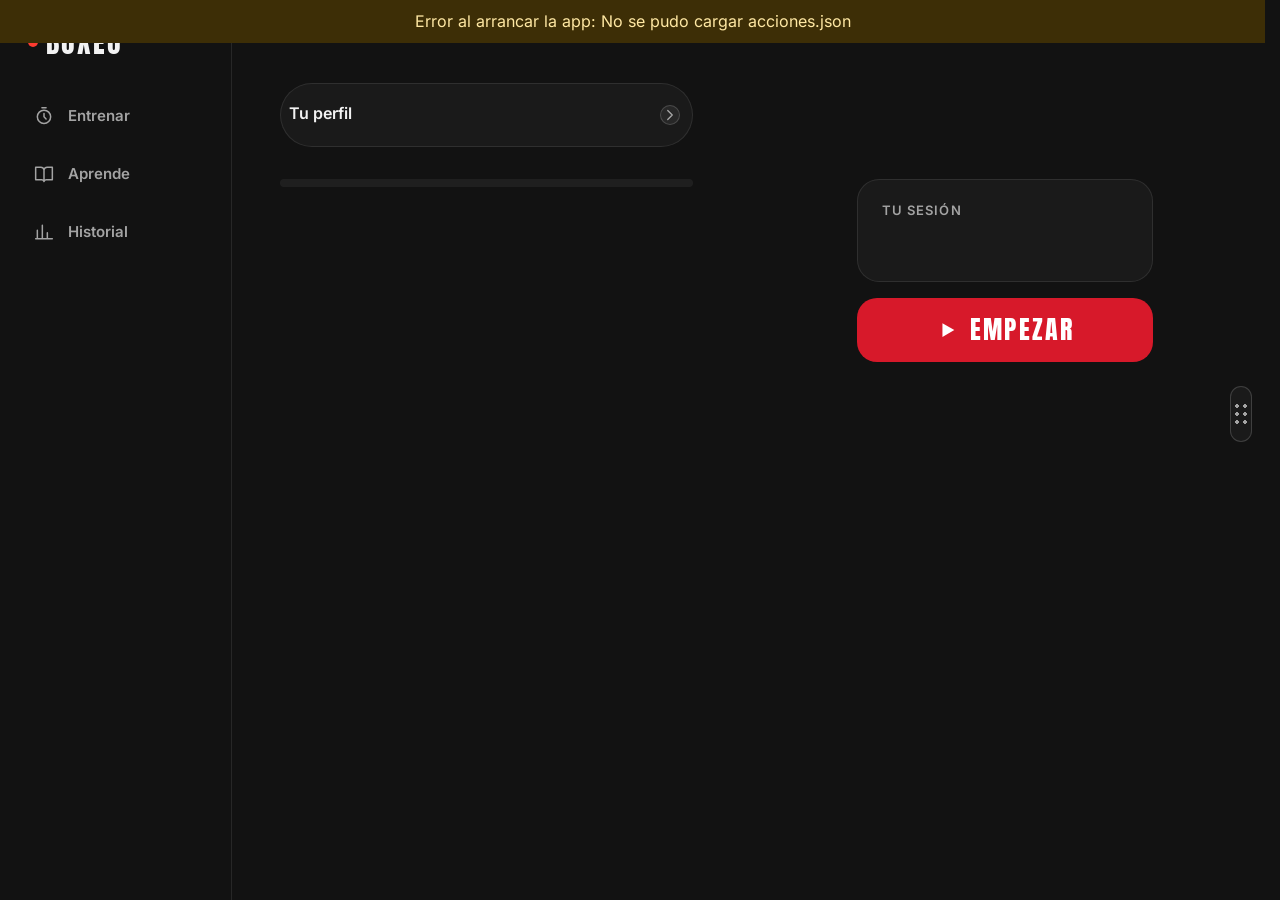
==== commit 06393707: "Cambia los alert() y confirm() por avisos y diálogos de la app" ====
--- a/static/index.html
+++ b/static/index.html
@@ -54,6 +54,7 @@
           <button id="empezar" type="submit" class="boton principal empezar">
             <svg viewBox="0 0 24 24" aria-hidden="true"><path d="M7 4.5v15l13-7.5z"/></svg>Empezar</button>
           <p id="info-voz" class="nota"></p>
+          <p class="aviso mensaje-error" id="mensaje-empezar" role="alert" hidden></p>
         </div>
         </div>
       </form>
--- a/static/estilos.css
+++ b/static/estilos.css
@@ -136,10 +136,6 @@
   font-size: clamp(5rem, 30vw, 11rem); color: var(--texto); opacity: 0.05;
   white-space: nowrap; pointer-events: none; user-select: none;
 }
-.marca-agua.vertical {
-  writing-mode: vertical-rl; top: 120px; right: calc(-26px - var(--hueco));
-  font-size: 150px; letter-spacing: 4px;
-}
 h1:focus, h2:focus { outline: none; }
 h1:focus-visible, h2:focus-visible { outline: 3px solid var(--foco); outline-offset: 4px; }
 /* Títulos que reciben el foco al navegar (el de cada vista, el periodo, el día y el detalle del
@@ -163,15 +159,14 @@
 }
 .con-foto .cabecera { padding-top: var(--arriba-titular, 166px); }
 
-/* Marca en móvil (en el PC va en la barra lateral). */
-.marca-movil, .marca {
+/* Marca de la barra lateral del PC. */
+.marca {
   display: flex; align-items: center; gap: 8px; margin: 0;
   font-family: var(--letra-titular); text-transform: uppercase; font-size: 22px; letter-spacing: 2px; line-height: 1;
 }
-.marca-movil::before, .marca::before {
+.marca::before {
   content: ""; width: 10px; height: 10px; border-radius: 50%; background: var(--acento);
 }
-.marca-movil { padding-top: 20px; height: 44px; margin-bottom: -16px; }
 
 a { color: var(--texto); text-decoration-color: var(--acento); text-underline-offset: 3px; }
 
@@ -198,6 +193,8 @@
   background: var(--aviso-fondo); color: var(--aviso); border-radius: 10px; padding: 10px 14px; margin: 0;
 }
 .aviso.fijo { position: sticky; top: 0; z-index: 20; border-radius: 0; text-align: center; }
+/* Un error junto a los botones que lo han causado (Historial, Empezar), en vez de un diálogo nativo. */
+.aviso.mensaje-error { margin: 12px 0 0; padding: 10px 14px; }
 
 /* ---------- Foco visible en todo lo interactivo ---------- */
 :focus-visible { outline: 3px solid var(--foco); outline-offset: 2px; }
@@ -232,12 +229,7 @@
 .rejilla { display: grid; grid-template-columns: repeat(auto-fill, minmax(130px, 1fr)); gap: 12px; align-items: end; }
 hr { border: 0; height: 1px; margin: 0; background: var(--linea); }
 
-/* Chips de opción (radios): presets, categorías, estilo. El seleccionado, en claro. */
-.fila-chips {
-  display: flex; gap: 8px; overflow-x: auto; scrollbar-width: none;
-  margin: 0 calc(-1 * var(--hueco)); padding: 2px var(--hueco);
-}
-.fila-chips::-webkit-scrollbar { display: none; }
+/* Chips de opción (radios): categorías, estilo. El seleccionado, en claro. */
 .chip-opcion { position: relative; flex: none; }
 .chip-opcion input, .niveles input, .chip input { position: absolute; opacity: 0; inset: 0; margin: 0; cursor: pointer; }
 .chip-opcion span {
@@ -249,10 +241,6 @@
   background: var(--chip-activo); border-color: var(--chip-activo); color: var(--sobre-chip-activo); font-weight: 600;
 }
 :is(.chip-opcion, .niveles, .chip) input:focus-visible + span { outline: 3px solid var(--foco); outline-offset: 2px; }
-
-/* Presets y su resumen ("3 × 3:00 · descanso 1:00"): debajo en el móvil, al lado en el PC. */
-.presets { display: grid; gap: 8px; }
-.resumen-presets { margin: 0; font-size: 0.8125rem; color: var(--suave); }
 
 /* Nivel: tres botones grandes (radios); el elegido, en rojo. */
 .niveles { display: grid; grid-template-columns: repeat(3, minmax(0, 1fr)); gap: 8px; }
@@ -317,7 +305,6 @@
 .niveles label input:checked + span { background: var(--acento-relleno); border-color: var(--acento-relleno); color: var(--sobre-acento); }
 
 /* Interruptores (switch): Zurdo y Reacción. */
-.interruptores { display: grid; grid-template-columns: repeat(2, minmax(0, 1fr)); gap: 8px; }
 .interruptor {
   display: flex; align-items: center; justify-content: space-between; gap: 10px;
   min-height: 56px; padding: 0 14px; cursor: pointer;
@@ -1416,7 +1403,6 @@
 
   .cabecera { padding-top: 48px; }
   h1 { font-size: 5rem; }
-  .marca-movil { display: none; }
 
   /* Foto a la derecha a su tamaño (como mucho), fundida al negro por la izquierda y por abajo. */
   .foto-cabecera { left: auto; right: calc(-1 * var(--hueco)); width: min(587px, 60%); height: calc(var(--alto-foto, 360px) + 60px); }
@@ -1429,7 +1415,6 @@
   /* Perfil: la identidad justo debajo de «← Volver», sin el alto de la foto. */
   #vista-perfil .cabecera { padding-top: 24px; min-height: 0; }
   #vista-perfil .perfil-quien h1 { font-size: 3.5rem; }
-  .marca-agua.vertical { writing-mode: horizontal-tb; top: 36px; right: auto; left: -12px; font-size: 13rem; }
 
   /* Entrenar: a la izquierda la cabecera de perfil y el selector; a la derecha «Tu sesión» y Empezar, fijos
      al bajar (sticky). A la derecha de todo queda el margen de 112 px del asa (2.1): main llega al borde de
@@ -1477,7 +1462,6 @@
   .resumen-historial > .cifras dd { font-size: 46px; }
   .resumen-historial > .cifras div { padding: 18px 12px; }
   .con-detalle .col-lista, #historial-contenido:not(.con-detalle) .col-detalle { display: grid; }
-  .volver-movil { display: none; }
   .meses { grid-template-columns: repeat(4, minmax(0, 1fr)); }
   /* A 1024 px la galería es media columna: casillas de ~78 px, donde «Septiembre» (5,6 veces su
      letra) cabe justo a 13 px. Si la casilla no da para tanto (otra fuente, zoom), la letra baja lo
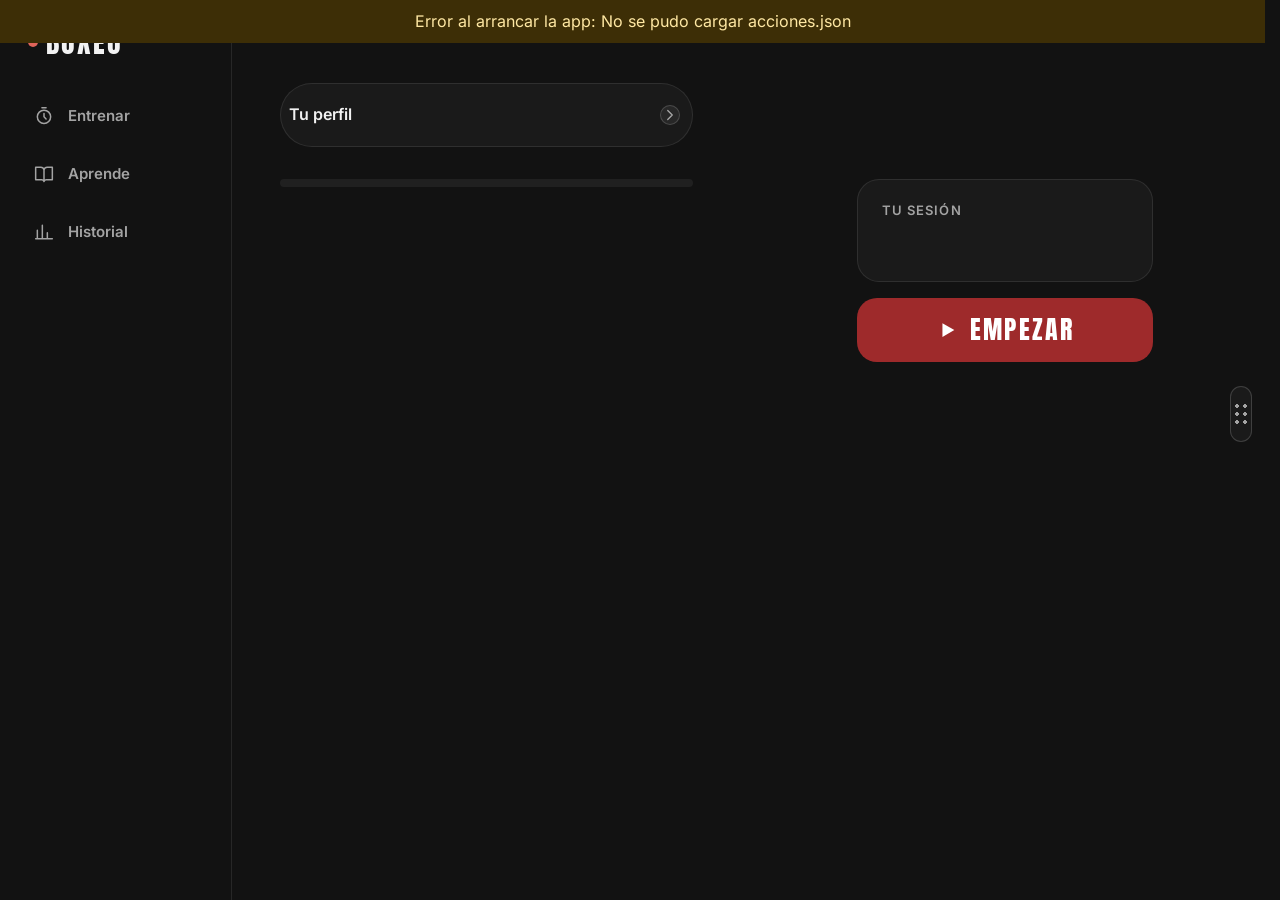
==== commit 9d571c4f: "Añade la preparación de 10 s con el ring antes del asalto 1 Cuenta atrás fija de 10 a 1 con «Empezar" ====
--- a/static/index.html
+++ b/static/index.html
@@ -60,12 +60,35 @@
       </form>
 
       <section id="pantalla" data-fase="asalto" hidden aria-label="Sesión en curso">
+        <!-- El ring: fondo solo de la preparación (10 s antes del asalto 1), con un velo encima. Decorativo.
+             El vídeo, cuando existan sus ficheros: quitar el comentario. entrenar.js lo reproduce una vez (se queda
+             en el último fotograma), lo quita con prefers-reduced-motion y, si falla, se ve la imagen.
+             No va al precache de sw.js: se guarda en caché la primera vez que se pide.
+        <video id="video-ring" muted playsinline preload="none" poster="imagenes/ring-cenital.jpg">
+          <source src="video/ring-vertical.mp4" type="video/mp4" media="(orientation: portrait)">
+          <source src="video/ring-horizontal.webm" type="video/webm" media="(orientation: landscape)">
+          <source src="video/ring-horizontal.mp4" type="video/mp4" media="(orientation: landscape)">
+        </video>
+             (el ring-vertical, 9:16, solo cuando exista; sin él, en vertical se ve la imagen). -->
+        <div class="fondo-ring" aria-hidden="true">
+          <picture>
+            <source srcset="imagenes/ring-cenital.webp" type="image/webp">
+            <img src="imagenes/ring-cenital.jpg" alt="" width="1080" height="1080">
+          </picture>
+        </div>
         <span id="marca-asalto" class="marca-agua" aria-hidden="true">R1</span>
         <div class="marcador">
           <span id="asalto" class="titular">Asalto 1/1</span>
           <span id="fase" class="pastilla">Asalto</span>
         </div>
         <div id="progreso" class="progreso" aria-hidden="true"></div>
+        <!-- Preparación: 10 s fijos antes del asalto 1, con su cuenta atrás. «Empezar ya» la salta. -->
+        <div class="preparacion" id="preparacion" hidden>
+          <p class="antetitulo">Prepárate</p>
+          <div id="cuenta-atras" class="cuenta-atras" role="timer" aria-live="off" aria-label="Cuenta atrás">10</div>
+          <button id="empezar-ya" type="button" class="boton principal empezar-ya">
+            <svg viewBox="0 0 24 24" aria-hidden="true"><path d="M7 4.5v15l13-7.5z"/></svg>Empezar ya</button>
+        </div>
         <div class="reloj">
           <div id="tiempo" role="timer" aria-live="off">0:00</div>
           <p id="despues"></p>
--- a/static/estilos.css
+++ b/static/estilos.css
@@ -28,8 +28,10 @@
 
 /* Todos los colores y letras de la app viven aquí (tokens). Gris oscuro neutro (R = G = B) + rojo como único
    acento. La intro «Que empiece el asalto» lleva sus colores propios, de su diseño.
-   El fondo rojo completo se reserva para los últimos 10 s (--fase-final): en el resto de la
-   app el rojo va en texto, botones, pestaña activa y chips destacados.
+   Dos rojos: el cuero (--acento-relleno) solo como relleno con texto blanco encima; el claro (--acento) para el
+   texto rojo y para todo indicador sin texto que tiene que llegar a 3:1 (foco, bordes de seleccionado,
+   deslizador, barras). El cuero sobre el fondo no llega a 3:1: nunca como marca suelta.
+   El fondo rojo completo se reserva para los últimos 10 s (--fase-final).
    Contraste comprobado en tests/js/contraste.test.mjs. */
 :root {
   color-scheme: dark;
@@ -49,9 +51,9 @@
   --suave: #a3a3a3;           /* texto secundario */
   --terciario: #d4d4d4;
   --tenue: #8f8f8f;           /* días y meses futuros: más apagado que --suave, aún 4,5:1 */
-  --acento: #ff3b30;          /* rojo de texto: palabra roja, contexto, cifras */
-  --acento-relleno: #d7192a;  /* rojo de relleno: botones, pestaña activa, chip destacado (texto blanco) */
-  --acento-relleno-hover: #b81424;
+  --acento: #e0645a;          /* rojo claro: texto rojo e indicadores sin texto */
+  --acento-relleno: #9e2a2b;  /* cuero: botones, pestaña activa, chip destacado (solo con texto blanco encima) */
+  --acento-relleno-hover: #b23435;
   --sobre-acento: #ffffff;
   --chip-activo: #f2f2f2;     /* chip seleccionado */
   --sobre-chip-activo: #121212;
@@ -63,26 +65,30 @@
   --aviso: #ffe8a3;
   --aviso-fondo: #3d2e06;
   --velo: rgba(0, 0, 0, 0.7);
+  --velo-ring: rgba(18, 18, 18, 0.72); /* sobre el ring de la preparación: la cuenta atrás, 4,5:1 hasta sobre blanco */
   --resalte: rgba(255, 255, 255, 0.06);
-  --resplandor: rgba(255, 59, 48, 0.32); /* halo rojo detrás del maniquí */
+  --resplandor: rgba(208, 62, 63, 0.32);  /* halo rojo detrás del maniquí: el neón al 32 % */
+  --brillo-pista: rgba(224, 100, 90, 0.32); /* brillo de la lengüeta y el globo de la pista del asa */
+  --neon: #d03e3f;            /* rojo neón decorativo (sin contraste que cumplir): letras de la intro, halo y humo del maniquí */
 
   /* Fases de la sesión: fondo y texto */
   --fase-asalto: #121212;
-  --fase-final: #d7192a;
+  --fase-final: #9e2a2b;
   --fase-descanso: #0b3b34;
   --fase-reaccion: #ffb703;
   --fase-reaccion-texto: #0a0a0a;
   --fase-pausa: #202020;
 
   /* Series de los gráficos (validadas sobre --superficie) */
-  --serie-asaltos: #ff3b30;   /* semana actual */
+  --serie-asaltos: #e0645a;   /* semana actual */
   --serie-barra: rgba(255, 255, 255, 0.34);  /* resto de semanas */
   --serie-rpe: #e5e5e5;
-  --acento-tenue: rgba(255, 59, 48, 0.08);   /* fondo de la pastilla de RPE */
+  --acento-tenue: rgba(224, 100, 90, 0.08);  /* fondo de la pastilla de RPE */
 
   --alto-nav: 68px;
   --hueco: 20px;              /* margen lateral en móvil */
   --radio: 22px;
+  --radio-avatar: 28%;        /* avatares: cuadrado redondeado (en un círculo se cortaban orejas y barbillas) */
 
   /* Tipografía: titulares condensados en mayúsculas y texto legible */
   --letra-titular: "Anton", "Impact", "Arial Narrow", sans-serif;
@@ -95,8 +101,12 @@
    no hace saltar la página al quitarla. Con barras superpuestas (móvil) no ocupa nada. */
 html { -webkit-text-size-adjust: 100%; overflow-x: hidden; scrollbar-gutter: stable; }
 
+/* El body mide como poco la ventana: con el menú abierto el lienzo toma el color del panel (ver
+   html.menu-abierto) y, si el body acabara con el contenido, por debajo el velo oscurecería otro gris. */
 body {
   margin: 0;
+  min-height: 100vh;
+  min-height: 100dvh;
   background: var(--fondo);
   color: var(--texto);
   font-family: var(--letra-texto);
@@ -188,6 +198,9 @@
   position: absolute; width: 1px; height: 1px; overflow: hidden;
   clip: rect(0 0 0 0); white-space: nowrap;
 }
+/* El aviso para lectores va al final de <body>: sin top, quedaba debajo de todo y alargaba la página 1 px
+   (con la sesión a pantalla completa, salía la barra de desplazamiento). */
+#estado { top: 0; left: 0; }
 
 .aviso {
   background: var(--aviso-fondo); color: var(--aviso); border-radius: 10px; padding: 10px 14px; margin: 0;
@@ -221,7 +234,7 @@
   background-image: url("data:image/svg+xml,%3Csvg xmlns='http://www.w3.org/2000/svg' width='12' height='8' viewBox='0 0 12 8'%3E%3Cpath d='M1 1.5l5 5 5-5' fill='none' stroke='%23a8a29e' stroke-width='2' stroke-linecap='round' stroke-linejoin='round'/%3E%3C/svg%3E");
   background-repeat: no-repeat; background-position: right 16px center; background-size: 12px 8px;
 }
-input[type="checkbox"], input[type="radio"] { width: auto; min-height: 0; accent-color: var(--acento-relleno); }
+input[type="checkbox"], input[type="radio"] { width: auto; min-height: 0; accent-color: var(--acento); }
 fieldset { border: 0; padding: 0; margin: 0; min-width: 0; }
 legend { color: var(--suave); font-size: 0.95rem; padding: 0; margin-bottom: 8px; }
 legend small { display: block; font-size: 0.85rem; }
@@ -276,21 +289,21 @@
 }
 .ritmo input[type="range"]::-webkit-slider-runnable-track {
   height: 6px; border-radius: 3px;
-  background: linear-gradient(to right, var(--acento-relleno) var(--lleno), rgba(255, 255, 255, 0.14) var(--lleno));
+  background: linear-gradient(to right, var(--acento) var(--lleno), rgba(255, 255, 255, 0.14) var(--lleno));
 }
 .ritmo input[type="range"]::-moz-range-track { height: 6px; border-radius: 3px; background: rgba(255, 255, 255, 0.14); }
-.ritmo input[type="range"]::-moz-range-progress { height: 6px; border-radius: 3px; background: var(--acento-relleno); }
+.ritmo input[type="range"]::-moz-range-progress { height: 6px; border-radius: 3px; background: var(--acento); }
 /* La bolita se toca en un cuadrado de 48 × 48 px (más de los 44 que pide un dedo) pero se dibuja
    como un círculo de 28 px: el resto es transparente. Sin border-radius, para que las esquinas
    también cuenten. */
 .ritmo input[type="range"]::-webkit-slider-thumb {
   -webkit-appearance: none; width: 48px; height: 48px; margin-top: -21px; border: 0; border-radius: 0;
-  background: radial-gradient(circle, var(--texto) 0 10px, var(--acento-relleno) 10.5px 14px, transparent 14.5px);
+  background: radial-gradient(circle, var(--texto) 0 10px, var(--acento) 10.5px 14px, transparent 14.5px);
   pointer-events: auto; cursor: grab;
 }
 .ritmo input[type="range"]::-moz-range-thumb {
   width: 48px; height: 48px; border: 0; border-radius: 0;
-  background: radial-gradient(circle, var(--texto) 0 10px, var(--acento-relleno) 10.5px 14px, transparent 14.5px);
+  background: radial-gradient(circle, var(--texto) 0 10px, var(--acento) 10.5px 14px, transparent 14.5px);
   pointer-events: auto; cursor: grab;
 }
 .ritmo input[type="range"]:focus-visible { outline: 3px solid var(--foco); outline-offset: 2px; border-radius: 8px; }
@@ -302,7 +315,10 @@
   font-size: 0.75rem; font-weight: 400;
 }
 .niveles b { display: block; margin-bottom: 4px; font-family: var(--letra-titular); font-weight: 400; font-size: 24px; line-height: 1; }
-.niveles label input:checked + span { background: var(--acento-relleno); border-color: var(--acento-relleno); color: var(--sobre-acento); }
+/* Elegido: relleno con texto blanco y, como marca de 3:1 contra el fondo, un borde de 2 px en el rojo de texto. */
+.niveles label input:checked + span {
+  background: var(--acento-relleno); border-color: var(--acento); box-shadow: inset 0 0 0 1px var(--acento); color: var(--sobre-acento);
+}
 
 /* Interruptores (switch): Zurdo y Reacción. */
 .interruptor {
@@ -321,7 +337,7 @@
   content: ""; position: absolute; top: 2px; left: 2px; width: 20px; height: 20px;
   border-radius: 50%; background: var(--texto); transition: transform 0.15s;
 }
-.interruptor input:checked { background: var(--acento-relleno); }
+.interruptor input:checked { background: var(--acento); }
 .interruptor input:checked::before { transform: translateX(16px); }
 
 .check { display: flex; align-items: flex-start; gap: 10px; padding: 6px 0; cursor: pointer; }
@@ -396,8 +412,10 @@
 .cabecera-perfil-nombre { font-weight: 600; overflow: hidden; text-overflow: ellipsis; white-space: nowrap; }
 .cabecera-perfil-estilo { font-size: 0.8125rem; color: var(--suave); overflow: hidden; text-overflow: ellipsis; white-space: nowrap; }
 /* General | Personalizada (| Prueba): segmentado a todo el ancho; el elegido, en claro. */
+/* Cada chip, como poco del ancho de su palabra más larga: «Personalizada» no se encoge hasta tocar el de al
+   lado y «Prueba 2×30 s» parte en dos líneas. */
 .segmentado-tipo {
-  display: grid; grid-auto-flow: column; grid-auto-columns: minmax(0, 1fr); gap: 4px;
+  display: grid; grid-auto-flow: column; grid-auto-columns: minmax(min-content, 1fr); gap: 4px;
   margin: 0; padding: 4px; border: 0; border-radius: 28px; background: var(--secundario);
 }
 .segmentado-tipo label { position: relative; display: grid; }
@@ -424,6 +442,8 @@
    texto nunca llega a esa franja (riesgo 3 del plan). En el PC tiene su margen propio. */
 @media (max-width: 1023.98px) { .tu-sesion { padding-right: 56px; } }
 .nota-sesion a { color: var(--texto); font-weight: 600; }
+/* «Tu sesión» y Empezar van en la misma caja: sin su propio gap quedaban pegados en el móvil. */
+.derecha-entrenar { display: grid; gap: 16px; }
 .empezar-caja { display: grid; gap: 12px; }
 .empezar-caja .nota { margin: -4px 0 0; text-align: center; font-size: 0.75rem; }
 .empezar {
@@ -436,12 +456,15 @@
 /* ---------- Sesión en curso ---------- */
 body.entrenando #vista-entrenar > :not(#pantalla), body.entrenando #pestanas { display: none; }
 body.entrenando main { padding: 0; max-width: none; }
+/* Sin el relleno de arriba de Entrenar: #pantalla mide la ventana y empieza en y = 0 (si no, quedaba una
+   franja del fondo encima y la página se desplazaba ese tanto). La zona segura la lleva #pantalla. */
+body.entrenando #vista-entrenar { padding-top: 0; }
 
 #pantalla {
   position: relative; isolation: isolate; overflow: hidden;
   min-height: 100dvh;
   display: flex; flex-direction: column;
-  padding: 20px var(--hueco) calc(20px + env(safe-area-inset-bottom));
+  padding: calc(20px + env(safe-area-inset-top, 0px)) var(--hueco) calc(20px + env(safe-area-inset-bottom));
   background: var(--fase-asalto);
   transition: background-color 0.2s;
 }
@@ -457,6 +480,26 @@
    del texto de la fase para mantener el contraste. */
 #pantalla:not([data-fase="asalto"]) :is(.antetitulo, .acento, #despues, #anterior, .leyenda) { color: inherit; }
 #pantalla .marca-agua { top: auto; right: auto; left: -20px; bottom: 150px; font-size: 190px; opacity: 0.04; }
+
+/* Preparación (10 s antes del asalto 1): el ring de fondo con un velo, la cuenta atrás y «Empezar ya». En el
+   asalto no hay ring. En horizontal, el vídeo (si lo hay); en vertical y sin vídeo, la imagen cuadrada. */
+.fondo-ring, .preparacion { display: none; }
+#pantalla.preparando .fondo-ring { display: block; position: absolute; inset: 0; z-index: -1; overflow: hidden; }
+.fondo-ring :is(img, video) { position: absolute; inset: 0; width: 100%; height: 100%; object-fit: cover; }
+.fondo-ring::after { content: ""; position: absolute; inset: 0; background: var(--velo-ring); }
+#pantalla.preparando :is(.reloj, .tarjeta-combo, #anterior, .marca-agua) { display: none; }
+#pantalla.preparando .preparacion:not([hidden]) {
+  flex: 1; display: grid; place-content: center; justify-items: center; gap: 12px; padding: 12px 0; text-align: center;
+}
+.preparacion .antetitulo { margin: 0; color: var(--texto); font-size: 0.875rem; }
+.cuenta-atras {
+  font-size: min(40vw, 30vh); font-weight: 800; line-height: 1; font-variant-numeric: tabular-nums; letter-spacing: -0.035em;
+}
+.empezar-ya { min-height: 56px; padding: 0 28px; gap: 10px; font-family: var(--letra-titular); font-weight: 400;
+  font-size: 22px; letter-spacing: 0.06em; text-transform: uppercase; }
+.empezar-ya svg { width: 20px; height: 20px; }
+/* En vertical, la imagen: el vídeo horizontal no. Quitar esta regla al activar el ring vertical (9:16). */
+@media (orientation: portrait) { #video-ring { display: none; } }
 
 .marcador { display: flex; justify-content: space-between; align-items: center; gap: 12px; }
 #asalto { font-size: 22px; letter-spacing: 0.04em; }
@@ -496,18 +539,19 @@
 .combo-texto { font-size: clamp(2.2rem, 10vw, 4rem); text-wrap: balance; }
 .pasos { list-style: none; margin: 0; padding: 0; display: grid; gap: 10px; }
 .pasos li { display: flex; align-items: center; gap: 12px; font-size: clamp(1.75rem, 8.7vw, 2.6rem); }
-/* Círculo numerado: relleno rojo = golpe, borde = defensa, borde discontinuo = pies. */
+/* Círculo numerado: relleno rojo = golpe, borde = defensa, borde discontinuo = pies. El del golpe lleva cifra
+   blanca sobre el cuero y, para verse contra la tarjeta (3:1), un aro de 2 px en el rojo claro. */
 .pasos i, .leyenda i {
   flex: none; display: grid; place-items: center; border-radius: 50%;
   font-family: var(--letra-texto); font-style: normal; font-size: 0.8125rem; font-weight: 800; letter-spacing: 0;
 }
 .pasos i { width: 28px; height: 28px; }
-.paso-golpe i { background: var(--acento-relleno); color: var(--sobre-acento); }
+.paso-golpe i { background: var(--acento-relleno); color: var(--sobre-acento); box-shadow: 0 0 0 2px var(--acento); }
 .paso-defensa i { border: 1.5px solid currentColor; }
 .paso-movimiento i { border: 1.5px dashed var(--suave); color: var(--suave); }
 .pasos .paso-movimiento { color: var(--terciario); }
 #pantalla:not([data-fase="asalto"]) :is(.pasos, .leyenda) :is(.paso-movimiento, .paso-movimiento i) { color: inherit; border-color: currentColor; }
-#pantalla[data-fase="final"] .paso-golpe i { background: var(--texto); color: var(--fase-final); }
+#pantalla[data-fase="final"] .paso-golpe i { background: var(--texto); color: var(--fase-final); box-shadow: none; }
 .leyenda { display: flex; flex-wrap: wrap; gap: 6px 14px; margin: 4px 0 0; padding: 0; list-style: none; color: var(--suave); font-size: 0.75rem; }
 .leyenda[hidden] { display: none; }
 .leyenda li { display: inline-flex; align-items: center; gap: 6px; }
@@ -544,7 +588,7 @@
   transition: background-color 0.15s, color 0.15s;
 }
 #pestanas a:hover { color: var(--texto); }
-#pestanas a[aria-current="page"] { background: var(--acento-relleno); color: var(--sobre-acento); }
+#pestanas a[aria-current="page"] { background: var(--acento-relleno); box-shadow: inset 0 0 0 2px var(--acento); color: var(--sobre-acento); }
 #pestanas svg {
   width: 20px; height: 20px; fill: none; stroke: currentColor;
   stroke-width: 1.8; stroke-linecap: round; stroke-linejoin: round;
@@ -579,10 +623,12 @@
 html.menu-abierto #asa { visibility: hidden; }
 /* La pista de la primera vez (menu.js): una lengüeta de 64 px con el aspecto del panel asoma ~1,2 s y se
    recoge, con un globo encima del asa que se queda 4 s. Ni abre el <dialog> ni recibe toques. Con
-   prefers-reduced-motion solo se ve el globo, quieto. */
+   prefers-reduced-motion solo se ve el globo, quieto. Lengüeta y globo llevan el borde en el rojo claro y un
+   brillo suave (--brillo-pista), para que se vean como aviso. */
 .pista-panel {
   position: fixed; z-index: 4; top: 0; right: 0; bottom: 0; width: 64px; pointer-events: none;
-  background: var(--superficie); border-left: 1px solid var(--linea);
+  background: var(--superficie); border-left: 1px solid var(--acento);
+  box-shadow: -6px 0 18px var(--brillo-pista);
   transform: translateX(100%);
 }
 .pista-panel.asomando { animation: pista-asomar 1.7s cubic-bezier(0.32, 0.72, 0, 1) both; }
@@ -591,9 +637,9 @@
   position: fixed; z-index: 6; top: 42%; right: calc(28px + env(safe-area-inset-right, 0px));
   max-width: min(64vw, 240px); margin: 0; padding: 10px 14px; pointer-events: none;
   transform: translateY(calc(-100% - 12px));
-  background: var(--superficie); border: 1px solid var(--linea-chip); border-radius: 12px;
+  background: var(--superficie); border: 1px solid var(--acento); border-radius: 12px;
   color: var(--texto); font-size: 0.9375rem; font-weight: 600; line-height: 1.3;
-  box-shadow: 0 8px 24px rgb(0 0 0 / 0.45);
+  box-shadow: 0 0 18px var(--brillo-pista), 0 8px 24px rgb(0 0 0 / 0.45);
 }
 /* La flechita del globo, hacia abajo, sobre la pastilla del asa (11 px de su borde derecho). */
 .globo-asa::after {
@@ -648,13 +694,16 @@
 .asa-panel { position: absolute; left: 0; top: 42%; justify-content: center; }
 .menu-contenido {
   height: 100%; overflow-y: auto; overscroll-behavior: contain;
-  padding: max(16px, env(safe-area-inset-top, 0px)) calc(16px + env(safe-area-inset-right, 0px)) 24px 56px;
+  /* Sin relleno arriba: lo lleva la cabecera fija, así se ve igual pegada que sin pegar (también con notch). */
+  padding: 0 calc(16px + env(safe-area-inset-right, 0px)) 24px 56px;
 }
 .menu-cabecera {
   display: flex; align-items: center; justify-content: space-between; gap: 12px;
-  min-height: 56px; margin-bottom: 8px; touch-action: none; cursor: grab;
-  /* Fija arriba al desplazar el panel: «✕» y el arrastre de cierre siempre a mano. */
-  position: sticky; top: calc(-1 * max(16px, env(safe-area-inset-top, 0px))); z-index: 1;
+  box-sizing: content-box; min-height: 56px; margin-bottom: 8px; padding-top: max(16px, env(safe-area-inset-top, 0px));
+  touch-action: none; cursor: grab;
+  /* Fija arriba al desplazar el panel: «✕» y el arrastre de cierre siempre a mano. Con top: 0 y el relleno
+     dentro, el título nunca queda por encima del borde del panel (antes, con top negativo, se cortaba). */
+  position: sticky; top: 0; z-index: 1;
   background: var(--superficie);
 }
 .menu-cabecera h2 { font-size: 2rem; }
@@ -663,7 +712,7 @@
   background: var(--secundario); color: var(--texto); font-size: 1.25rem; cursor: pointer;
 }
 .menu-cerrar:hover { background: var(--secundario-hover); }
-.menu-contenido details { border-top: 1px solid var(--linea); padding: 4px 0; scroll-margin-top: 64px; } /* bajo la cabecera fija */
+.menu-contenido details { border-top: 1px solid var(--linea); padding: 4px 0; scroll-margin-top: calc(72px + max(16px, env(safe-area-inset-top, 0px))); } /* bajo la cabecera fija */
 .menu-contenido details > .nota { margin: 0 0 12px; }
 .menu-contenido summary { min-height: 48px; display: flex; align-items: center; font-weight: 600; cursor: pointer; }
 /* Cada sección: sus campos uno debajo de otro, al ancho del panel (min(88vw, 420px) menos la franja). */
@@ -694,25 +743,35 @@
 .menu-seccion .hueco-cabecera { align-items: center; }
 .menu-seccion .hueco-cabecera h3 { margin: 0; }
 
-/* ---------- Avatar (vistas/avatar.js): foto, predefinido o inicial, siempre redondo ---------- */
+/* ---------- Avatar (vistas/avatar.js): foto, predefinido o inicial, siempre en cuadrado redondeado ---------- */
 .avatar {
-  display: grid; place-items: center; flex: none; width: 48px; height: 48px; border-radius: 50%;
+  display: grid; place-items: center; flex: none; width: 48px; height: 48px; border-radius: var(--radio-avatar);
   object-fit: cover; background: var(--secundario); color: var(--texto);
   font-size: 1.25rem; font-weight: 700; line-height: 1; overflow: hidden; user-select: none;
 }
 .avatar-inicial svg {
   width: 24px; height: 24px; fill: none; stroke: var(--suave); stroke-width: 1.8; stroke-linecap: round; stroke-linejoin: round;
 }
-/* «Nombre y avatar» en Ajustes: radios redondos que se envuelven; el elegido, con anillo claro. */
+/* «Nombre y avatar» en Ajustes: radios con la forma del avatar que se envuelven; el elegido, con anillo claro
+   (el anillo y el foco siguen la misma forma). */
 .identidad { display: grid; gap: 12px; }
 .identidad .campo input { color: var(--texto); }
 .avatares-fila { display: flex; flex-wrap: wrap; gap: 8px; }
-.avatar-opcion { position: relative; display: block; border-radius: 50%; }
+.avatar-opcion { position: relative; display: block; border-radius: var(--radio-avatar); }
 .avatar-opcion input { position: absolute; opacity: 0; inset: 0; margin: 0; cursor: pointer; }
 .avatar-opcion .avatar { width: 52px; height: 52px; border: 3px solid transparent; box-sizing: border-box; }
 .avatar-opcion input:checked + .avatar { border-color: var(--chip-activo); }
 .avatar-opcion input:focus-visible + .avatar { outline: 3px solid var(--foco); outline-offset: 2px; }
 .identidad-foto .boton { flex: 1 1 auto; white-space: nowrap; }
+/* Con ratón y sin pantalla táctil, capture no abre la cámara: fuera «Hacer una foto» y la galería se llama
+   «Subir una foto…». Sin @media anidado, (not (any-pointer: coarse)) no lo entienden los navegadores viejos. */
+.solo-raton { display: none; }
+@media (pointer: fine) {
+  @media not all and (any-pointer: coarse) {
+    .solo-tactil { display: none; }
+    .solo-raton { display: inline; }
+  }
+}
 #mensaje-foto:empty { display: none; }
 #mensaje-foto.aviso { padding: 10px 14px; }
 
@@ -795,7 +854,7 @@
 .zona { display: grid; gap: 6px; min-width: 0; }
 .segmentos { display: grid; grid-template-columns: repeat(var(--segmentos), minmax(0, 1fr)); gap: 3px; }
 .segmentos span { height: 6px; border-radius: 3px; background: var(--linea-chip); }
-.segmentos .lleno { background: var(--acento-relleno); }
+.segmentos .lleno { background: var(--acento); }
 .zona-nombre { color: var(--suave); font-size: 0.6875rem; letter-spacing: 0.08em; text-transform: uppercase; line-height: 1.2; }
 .zona-nombre { white-space: nowrap; }
 .zona:last-child .zona-nombre { justify-self: end; }
@@ -844,7 +903,7 @@
   content: ""; position: absolute; top: 3px; left: 3px; width: 24px; height: 24px; border-radius: 50%;
   background: var(--texto); transition: transform 0.18s cubic-bezier(0.23, 1, 0.32, 1);
 }
-.interruptor[aria-checked="true"] .pista { background: var(--acento-relleno); }
+.interruptor[aria-checked="true"] .pista { background: var(--acento); }
 .interruptor[aria-checked="true"] .pista::after { transform: translateX(22px); }
 /* Baldosas: los golpes con su número enorme en rojo; defensas y salidas con su círculo. */
 .baldosas { list-style: none; margin: 0; padding: 0; display: grid; grid-template-columns: repeat(2, minmax(0, 1fr)); gap: 8px; }
@@ -856,7 +915,7 @@
   transition: background-color 0.15s, border-color 0.15s, transform 0.14s;
 }
 .baldosa span { min-width: 0; overflow-wrap: break-word; }
-.baldosa:hover:not([aria-disabled="true"]) { border-color: var(--acento-relleno); }
+.baldosa:hover:not([aria-disabled="true"]) { border-color: var(--acento); }
 .baldosa-golpe { min-height: 72px; }
 .baldosa b {
   flex: none; min-width: 1ch; font-family: var(--letra-titular); font-weight: 400; font-size: 2.75rem;
@@ -1229,7 +1288,7 @@
   background: var(--campo); border: 1px solid var(--linea-chip); border-radius: 14px;
 }
 .fichas.numeros .ficha { min-height: 56px; }
-.ficha:hover:not([aria-disabled="true"]) { border-color: var(--acento-relleno); }
+.ficha:hover:not([aria-disabled="true"]) { border-color: var(--acento); }
 .ficha[aria-disabled="true"] { cursor: not-allowed; color: var(--suave); border-style: dashed; }
 .marca-elegido { flex: none; color: var(--acento); font-weight: 700; }
 @media (max-width: 719.98px) {
@@ -1247,7 +1306,7 @@
 
 /* ---------- Aprende ---------- */
 /* Lista de fichas agrupada por categoría y, en #aprende/<id>, la ficha: sus apartados en tarjetas
-   (en el PC, dos columnas) y las fuentes plegadas, como las secciones del Perfil. */
+   (en el PC, dos columnas) y «Mostrar más» plegado, como las secciones del Perfil. */
 #vista-aprende { --alto-foto: 250px; --arriba-titular: 110px; --posicion-foto: 50% 30%; }
 #vista-aprende h1 { font-size: clamp(2.5rem, 11.8vw, 3.6rem); overflow-wrap: anywhere; }
 #vista-aprende .marca-agua { top: 6px; right: -10px; font-size: 140px; opacity: 0.04; }
@@ -1256,9 +1315,6 @@
 }
 #aprende-contenido { display: grid; gap: 16px; align-content: start; min-width: 0; }
 #aprende-contenido p { margin: 0; }
-/* Aviso discreto: punto ámbar y texto secundario, sin mayúsculas. */
-.aviso-pendiente { display: flex; align-items: center; gap: 8px; color: var(--suave); font-size: 0.8125rem; }
-.aviso-pendiente::before { content: ""; flex: none; width: 8px; height: 8px; border-radius: 50%; background: var(--aviso); }
 .grupo-fichas { display: grid; gap: 10px; min-width: 0; }
 .grupo-fichas h2 { margin: 12px 0 0; }
 .grupo-fichas .nota { margin-top: -6px; }
@@ -1285,7 +1341,6 @@
 /* «Al cuerpo»: lo común, plegado dentro de la tarjeta; «Mostrar más»: variantes y detalles. */
 .comun-cuerpo > summary { margin: 0; min-height: 48px; }
 .comun-cuerpo[open] > summary { margin-bottom: 4px; }
-#aprende-contenido .fuentes-comun { margin-top: 10px; font-size: 0.8125rem; overflow-wrap: anywhere; }
 .mas-ficha .titulo-plegable { white-space: nowrap; }
 /* En pantallas estrechas el resumen va debajo del título (alineado con él), en una línea y cortado con «…». */
 @media (max-width: 719px) {
@@ -1300,8 +1355,6 @@
 .mas-apartado h3 { margin: 0; font-size: 1rem; }
 .mas-apartado ul { margin: 0; padding-left: 22px; display: grid; gap: 8px; }
 .nombre-variante { display: block; font-weight: 600; }
-.fuentes-ficha .cuerpo-plegable { gap: 0; }
-.fuentes-ficha li { overflow-wrap: anywhere; }
 .pie-aprende { font-size: 0.75rem; }
 @media (min-width: 720px) {
   .lista-fichas { grid-template-columns: repeat(2, minmax(0, 1fr)); }
@@ -1428,7 +1481,7 @@
   .cabecera-perfil { grid-column: 1; grid-row: 1; max-width: 520px; }
   #tipo-sesion { grid-column: 1; grid-row: 2; }
   .tu-sesion, .empezar-caja { grid-column: 2; }
-  .derecha-entrenar { grid-column: 2; grid-row: 2 / 4; position: sticky; top: 24px; display: grid; gap: 16px; }
+  .derecha-entrenar { grid-column: 2; grid-row: 2 / 4; position: sticky; top: 24px; }
   .tu-sesion { padding: 24px; }
   .resumen-grande { font-size: 3rem; }
   .niveles label span { min-height: 84px; font-size: 0.875rem; }
@@ -1502,7 +1555,7 @@
   .plegable { padding: 0 24px; }
 
   /* Aprende: fichas en tres columnas; la ficha, en dos (qué es, cuándo y cómo a la izquierda;
-     errores, ventajas, inconvenientes, notas y fuentes a la derecha). */
+     errores, ventajas, inconvenientes, notas y «Mostrar más» a la derecha). */
   #vista-aprende h1 { font-size: 4.5rem; }
   .lista-fichas { grid-template-columns: repeat(3, minmax(0, 1fr)); gap: 14px; }
   .aprende-ficha { grid-template-columns: repeat(2, minmax(0, 1fr)); gap: 20px 32px; }
@@ -1530,9 +1583,8 @@
    mientras la capa se desvanece, y la vista de debajo se acerca (1,04 → 1). La letra apagada es el propio
    texto, rojo muy oscuro; la encendida, un ::after encima con el neón que se funde a opacidad 0. */
 #intro {
-  --neon: #ff2a1f;
-  --neon-brillo: rgba(255, 42, 31, 0.75);
-  --apagada: #3a0d0b;
+  --neon-brillo: rgba(208, 62, 63, 0.75);
+  --apagada: #2e100f;
   position: fixed; inset: 0; z-index: 100; overflow: hidden;
   display: grid; place-items: center; padding: 16px;
   background: #050303; pointer-events: auto;
@@ -1542,16 +1594,16 @@
 /* El hueco que reserva scrollbar-gutter queda fuera de la capa fija: el lienzo toma su fondo (como con el
    menú abierto) y no se desplaza lo de debajo mientras está. */
 html.con-intro { overflow: hidden; background: #050303; }
-/* Luces rojas desenfocadas: degradados radiales que derivan muy despacio (sin cambiar de brillo). */
+/* Luces rojas desenfocadas, en tonos de cuero: degradados radiales que derivan muy despacio (sin cambiar de brillo). */
 #intro::before, #intro::after {
   content: ""; position: absolute; width: 90vmax; height: 90vmax; border-radius: 50%; pointer-events: none;
-  background: radial-gradient(circle, rgba(200, 20, 15, 0.32) 0%, rgba(200, 20, 15, 0.12) 35%, transparent 68%);
+  background: radial-gradient(circle, rgba(158, 42, 43, 0.34) 0%, rgba(158, 42, 43, 0.12) 35%, transparent 68%);
   animation: intro-deriva 9s ease-in-out infinite alternate;
 }
 #intro::before { top: -45vmax; left: -35vmax; }
 #intro::after {
   right: -40vmax; bottom: -50vmax;
-  background: radial-gradient(circle, rgba(150, 10, 25, 0.3) 0%, rgba(150, 10, 25, 0.1) 40%, transparent 70%);
+  background: radial-gradient(circle, rgba(120, 30, 32, 0.32) 0%, rgba(120, 30, 32, 0.1) 40%, transparent 70%);
   animation-direction: alternate-reverse;
 }
 .intro-escena { position: relative; z-index: 1; animation: intro-camara 0.4s ease-in 1.5s both; }
@@ -1564,7 +1616,7 @@
 .intro-letra { position: relative; display: inline-block; color: var(--apagada); }
 .intro-letra::after {
   content: attr(data-l); position: absolute; inset: 0; color: var(--neon);
-  text-shadow: 0 0 4px var(--neon-brillo), 0 0 14px var(--neon-brillo), 0 0 34px rgba(255, 42, 31, 0.45);
+  text-shadow: 0 0 4px var(--neon-brillo), 0 0 14px var(--neon-brillo), 0 0 34px rgba(208, 62, 63, 0.45);
   animation: intro-apagar 0.14s ease-out calc(300ms + var(--i) * 60ms) both;
 }
 #intro.saltando { animation: intro-saltar 0.15s ease-out both; }
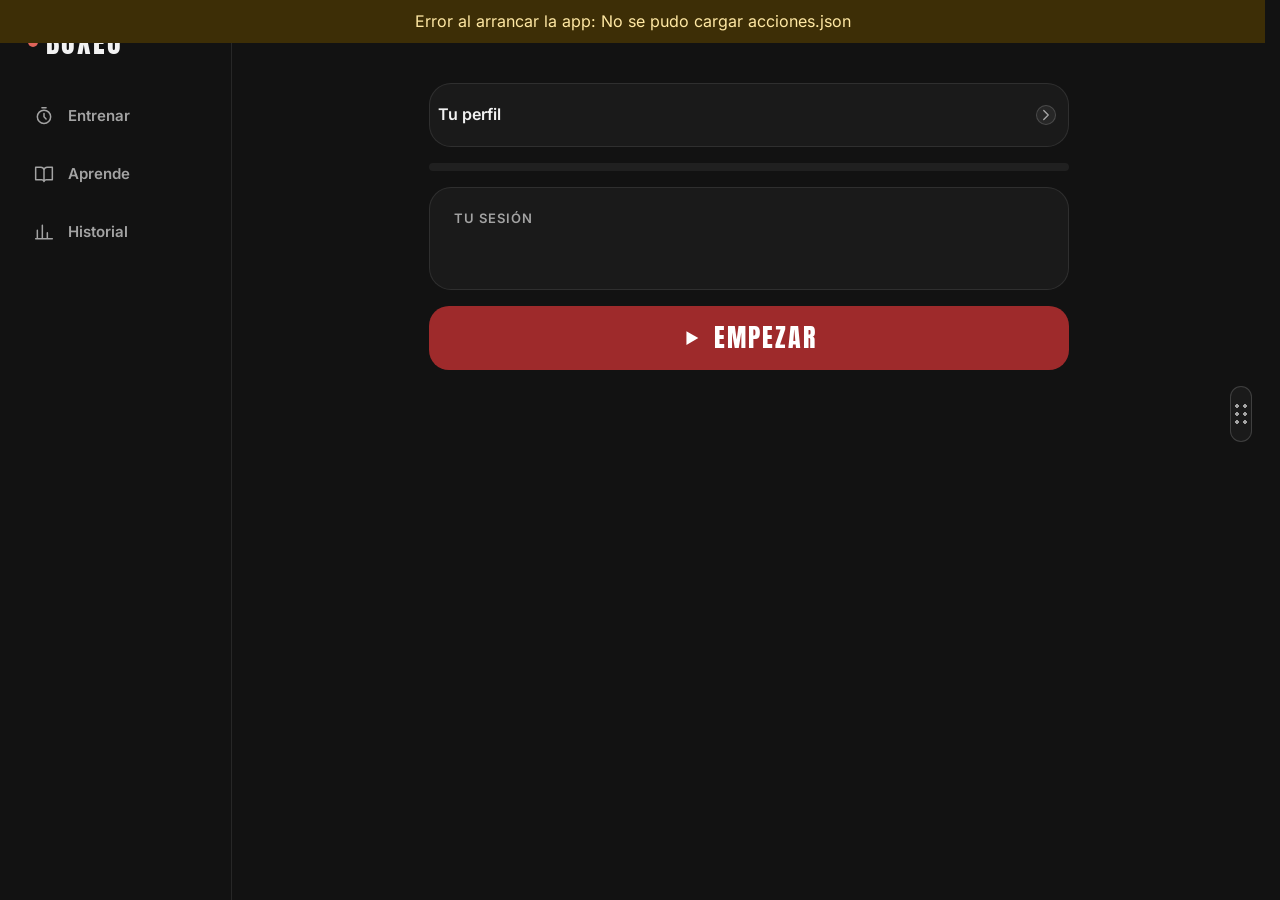
==== commit 7c85501f: "Activa el vídeo del ring en la preparación horizontal Recortado (sin los primeros 0,4 s), sin audio," ====
--- a/static/index.html
+++ b/static/index.html
@@ -61,20 +61,20 @@
 
       <section id="pantalla" data-fase="asalto" hidden aria-label="Sesión en curso">
         <!-- El ring: fondo solo de la preparación (10 s antes del asalto 1), con un velo encima. Decorativo.
-             El vídeo, cuando existan sus ficheros: quitar el comentario. entrenar.js lo reproduce una vez (se queda
-             en el último fotograma), lo quita con prefers-reduced-motion y, si falla, se ve la imagen.
-             No va al precache de sw.js: se guarda en caché la primera vez que se pide.
-        <video id="video-ring" muted playsinline preload="none" poster="imagenes/ring-cenital.jpg">
-          <source src="video/ring-vertical.mp4" type="video/mp4" media="(orientation: portrait)">
-          <source src="video/ring-horizontal.webm" type="video/webm" media="(orientation: landscape)">
-          <source src="video/ring-horizontal.mp4" type="video/mp4" media="(orientation: landscape)">
-        </video>
-             (el ring-vertical, 9:16, solo cuando exista; sin él, en vertical se ve la imagen). -->
+             El vídeo va encima de la imagen: entrenar.js lo reproduce una vez (se queda en el último fotograma), lo
+             quita con prefers-reduced-motion y, si falla o no hay red, se ve la imagen. No pasa por la caché de
+             sw.js (ni precache ni en tiempo de ejecución): se pide siempre a la red. -->
         <div class="fondo-ring" aria-hidden="true">
           <picture>
             <source srcset="imagenes/ring-cenital.webp" type="image/webp">
             <img src="imagenes/ring-cenital.jpg" alt="" width="1080" height="1080">
           </picture>
+          <video id="video-ring" muted playsinline preload="none" poster="imagenes/ring-cenital.jpg">
+            <!-- El vertical (9:16), solo cuando exista; sin él, en vertical se ve la imagen:
+            <source src="video/ring-vertical.mp4" type="video/mp4" media="(orientation: portrait)"> -->
+            <source src="video/ring-horizontal.webm" type="video/webm" media="(orientation: landscape)">
+            <source src="video/ring-horizontal.mp4" type="video/mp4" media="(orientation: landscape)">
+          </video>
         </div>
         <span id="marca-asalto" class="marca-agua" aria-hidden="true">R1</span>
         <div class="marcador">
--- a/static/estilos.css
+++ b/static/estilos.css
@@ -65,7 +65,10 @@
   --aviso: #ffe8a3;
   --aviso-fondo: #3d2e06;
   --velo: rgba(0, 0, 0, 0.7);
-  --velo-ring: rgba(18, 18, 18, 0.72); /* sobre el ring de la preparación: la cuenta atrás, 4,5:1 hasta sobre blanco */
+  --velo-ring: rgba(18, 18, 18, 0.72);
+  --panel-cristal: rgba(26, 26, 26, 0.92);   /* panel del menú con desenfoque: el texto, 4,5:1 hasta con blanco detrás */
+  --brillo-panel: rgba(255, 255, 255, 0.05); /* brillo sutil arriba del panel */
+  --borde-panel: rgba(255, 255, 255, 0.08); /* sobre el ring de la preparación: la cuenta atrás, 4,5:1 hasta sobre blanco */
   --resalte: rgba(255, 255, 255, 0.06);
   --resplandor: rgba(208, 62, 63, 0.32);  /* halo rojo detrás del maniquí: el neón al 32 % */
   --brillo-pista: rgba(224, 100, 90, 0.32); /* brillo de la lengüeta y el globo de la pista del asa */
@@ -399,7 +402,8 @@
 .cabecera-perfil {
   display: flex; align-items: center; gap: 12px; min-height: 64px; padding: 8px 12px 8px 8px;
   color: var(--texto); text-decoration: none;
-  background: var(--superficie); border: 1px solid var(--linea); border-radius: 32px;
+  /* Radio de tarjeta (como «Tu sesión»): concéntrico con el avatar de dentro (≈ 13 px de radio a 8 px del borde). */
+  background: var(--superficie); border: 1px solid var(--linea); border-radius: var(--radio);
 }
 .cabecera-perfil:hover { background: var(--superficie-hover); }
 .cabecera-avatar { display: contents; }
@@ -438,9 +442,6 @@
   padding: 4px 10px; border-radius: 999px; background: var(--secundario); font-size: 0.8125rem; color: var(--texto);
 }
 .nota-sesion { margin: 4px 0 0; font-size: 0.8125rem; }
-/* En el móvil el asa (fija, a 28 px del borde) puede caer sobre el borde derecho de «Tu sesión» (D5): el
-   texto nunca llega a esa franja (riesgo 3 del plan). En el PC tiene su margen propio. */
-@media (max-width: 1023.98px) { .tu-sesion { padding-right: 56px; } }
 .nota-sesion a { color: var(--texto); font-weight: 600; }
 /* «Tu sesión» y Empezar van en la misma caja: sin su propio gap quedaban pegados en el móvil. */
 .derecha-entrenar { display: grid; gap: 16px; }
@@ -460,9 +461,11 @@
    franja del fondo encima y la página se desplazaba ese tanto). La zona segura la lleva #pantalla. */
 body.entrenando #vista-entrenar { padding-top: 0; }
 
+/* La sesión mide justo la ventana: el reloj encoge si hace falta y, como último recurso, la tarjeta de la
+   combinación se desplaza por dentro. Pausa y Parar quedan siempre abajo, a la vista y sin tapar nada. */
 #pantalla {
   position: relative; isolation: isolate; overflow: hidden;
-  min-height: 100dvh;
+  height: 100dvh;
   display: flex; flex-direction: column;
   padding: calc(20px + env(safe-area-inset-top, 0px)) var(--hueco) calc(20px + env(safe-area-inset-bottom));
   background: var(--fase-asalto);
@@ -500,6 +503,8 @@
 .empezar-ya svg { width: 20px; height: 20px; }
 /* En vertical, la imagen: el vídeo horizontal no. Quitar esta regla al activar el ring vertical (9:16). */
 @media (orientation: portrait) { #video-ring { display: none; } }
+/* Con movimiento reducido, solo la imagen (entrenar.js además lo quita antes de que cargue nada). */
+@media (prefers-reduced-motion: reduce) { #video-ring { display: none; } }
 
 .marcador { display: flex; justify-content: space-between; align-items: center; gap: 12px; }
 #asalto { font-size: 22px; letter-spacing: 0.04em; }
@@ -517,7 +522,7 @@
 #pantalla:not([data-fase="asalto"]) .progreso b { background: currentColor; }
 #pantalla[data-fase="reaccion"] .progreso i { background: rgba(0, 0, 0, 0.15); }
 
-.reloj { flex: 1; display: grid; place-content: center; text-align: center; gap: 4px; padding: 12px 0; }
+.reloj { flex: 1 1 0; min-height: 0; overflow: hidden; display: grid; place-content: center; text-align: center; gap: 4px; padding: 12px 0; }
 #tiempo {
   /* Inter y no Anton: Anton no tiene cifras tabulares y el reloj bailaría cada segundo. */
   font-size: min(31vw, 22vh);
@@ -529,7 +534,10 @@
 #despues { margin: 0; min-height: 1.4em; color: var(--suave); font-size: 0.8125rem; letter-spacing: 0.08em; text-transform: uppercase; }
 
 /* Sin desenfoque: el fondo de la sesión es liso y el saturate() avivaría el rojo de los últimos 10 s. */
-.tarjeta.tarjeta-combo { display: grid; gap: 10px; padding: 18px 18px 16px; border-radius: 24px; -webkit-backdrop-filter: none; backdrop-filter: none; }
+.tarjeta.tarjeta-combo {
+  flex: 0 1 auto; min-height: 0; overflow-y: auto;
+  display: grid; gap: 10px; padding: 18px 18px 16px; border-radius: 24px; -webkit-backdrop-filter: none; backdrop-filter: none;
+}
 .tarjeta-combo .antetitulo { margin: 0; font-size: 0.75rem; }
 #combo { min-height: 2.2em; }
 .combo-texto, .pasos li {
@@ -556,6 +564,10 @@
 .leyenda[hidden] { display: none; }
 .leyenda li { display: inline-flex; align-items: center; gap: 6px; }
 .leyenda i { width: 10px; height: 10px; }
+/* Combinaciones largas (6 acciones o más, hasta 10): letra y reloj más pequeños para que todo quepa sin desplazar. */
+#pantalla:has(.pasos li:nth-child(6)) #tiempo { font-size: min(26vw, 17vh); }
+#pantalla:has(.pasos li:nth-child(6)) .pasos { gap: 6px; }
+#pantalla:has(.pasos li:nth-child(6)) .pasos li { font-size: clamp(1.4rem, 6.2vw, 2rem); }
 
 #anterior { margin: 12px 0 0; min-height: 1.4em; color: var(--suave); font-size: 0.8125rem; text-align: center; }
 
@@ -679,19 +691,33 @@
   position: fixed; inset: 0; width: 100%; height: 100%; max-width: none; max-height: none;
   margin: 0; padding: 0; border: 0; border-radius: 0; overflow: visible;
   background: rgb(0 0 0 / calc(0.7 * var(--progreso, 0)));
-  transition: background-color 220ms ease;
+  transition: background-color 300ms ease;
 }
 #menu.visible { --progreso: 1; }
 #menu::backdrop { background: transparent; }
+/* Glossy: cristal translúcido con desenfoque, borde de 1 px y un brillo sutil arriba (en la cabecera fija, que es
+   lo de arriba). Sin backdrop-filter, sólido. */
 .menu-panel {
   position: absolute; top: 0; right: 0; bottom: 0; width: min(88vw, 420px);
-  background: var(--superficie); border-left: 1px solid var(--linea);
-  transform: translateX(100%); transition: transform 220ms cubic-bezier(0.32, 0.72, 0, 1);
+  background: var(--superficie); border-left: 1px solid var(--borde-panel);
+  /* Al soltar, a su sitio con un muelle amortiguado (300 ms): frena al llegar y no se pasa (un rebote dejaría ver
+     el borde de la derecha). */
+  transform: translateX(100%); transition: transform 300ms cubic-bezier(0.22, 1, 0.36, 1);
 }
 #menu.visible .menu-panel { transform: none; }
 #menu.arrastrando, #menu.arrastrando .menu-panel { transition: none; }
 /* La franja propia del asa, a la izquierda del panel y a la misma altura que el asa de fuera. */
 .asa-panel { position: absolute; left: 0; top: 42%; justify-content: center; }
+/* En el móvil el asa va abajo a la derecha: en el hueco libre bajo Empezar, con su pastilla a 4 px de la barra y a
+   28 px del borde (fuera de la franja del gesto «Atrás»), así no tapa nada aunque la pantalla sea baja (390 × 667).
+   Los 8 px transparentes de abajo del botón quedan bajo la barra, que va encima. En el PC, al 42 % de alto. Su
+   globo, encima de ella; la del panel, a la misma altura. Entrenar deja sitio debajo: al final tampoco tapa nada. */
+@media (max-width: 1023.98px) {
+  :root { --asa-abajo: calc(var(--alto-nav) + 14px + env(safe-area-inset-bottom)); }
+  #asa, .asa-panel { top: auto; bottom: var(--asa-abajo); }
+  .globo-asa { top: auto; bottom: calc(var(--asa-abajo) + 72px + 12px); transform: none; }
+  body:not(.entrenando) #vista-entrenar:not([data-sub]) { padding-bottom: 84px; }
+}
 .menu-contenido {
   height: 100%; overflow-y: auto; overscroll-behavior: contain;
   /* Sin relleno arriba: lo lleva la cabecera fija, así se ve igual pegada que sin pegar (también con notch). */
@@ -705,6 +731,17 @@
      dentro, el título nunca queda por encima del borde del panel (antes, con top negativo, se cortaba). */
   position: sticky; top: 0; z-index: 1;
   background: var(--superficie);
+}
+@supports (backdrop-filter: blur(1px)) or (-webkit-backdrop-filter: blur(1px)) {
+  .menu-panel { background: var(--panel-cristal); -webkit-backdrop-filter: blur(16px); backdrop-filter: blur(16px); }
+  /* La cabecera desenfoca lo que pasa por debajo al desplazar, con el brillo arriba. Ocupa todo el ancho del
+     panel (sale del relleno del contenido): si no, su fondo dejaba un rectángulo más claro que no llegaba al borde. */
+  .menu-cabecera {
+    margin-left: -56px; margin-right: calc(-16px - env(safe-area-inset-right, 0px));
+    padding-left: 56px; padding-right: calc(16px + env(safe-area-inset-right, 0px));
+    background: linear-gradient(180deg, var(--brillo-panel), transparent), var(--panel-cristal);
+    -webkit-backdrop-filter: blur(16px); backdrop-filter: blur(16px);
+  }
 }
 .menu-cabecera h2 { font-size: 2rem; }
 .menu-cerrar {
@@ -752,17 +789,23 @@
 .avatar-inicial svg {
   width: 24px; height: 24px; fill: none; stroke: var(--suave); stroke-width: 1.8; stroke-linecap: round; stroke-linejoin: round;
 }
-/* «Nombre y avatar» en Ajustes: radios con la forma del avatar que se envuelven; el elegido, con anillo claro
-   (el anillo y el foco siguen la misma forma). */
+/* «Nombre y avatar» en Ajustes: los 8 avatares en una rejilla de 4 columnas en todos los anchos (como mucho 80 px
+   cada uno, para que no crezcan en el PC); el elegido, con anillo claro (el anillo y el foco siguen su forma).
+   Debajo, «Tu foto» con «Quitar foto» (si la hay) y la fila de botones para hacer o elegir una, a partes iguales. */
 .identidad { display: grid; gap: 12px; }
 .identidad .campo input { color: var(--texto); }
-.avatares-fila { display: flex; flex-wrap: wrap; gap: 8px; }
+.avatares { display: grid; gap: 12px; }
+.avatares-fila { display: grid; grid-template-columns: repeat(4, minmax(0, 80px)); gap: 12px; }
 .avatar-opcion { position: relative; display: block; border-radius: var(--radio-avatar); }
 .avatar-opcion input { position: absolute; opacity: 0; inset: 0; margin: 0; cursor: pointer; }
-.avatar-opcion .avatar { width: 52px; height: 52px; border: 3px solid transparent; box-sizing: border-box; }
+.avatar-opcion .avatar { width: 100%; height: auto; aspect-ratio: 1; border: 3px solid transparent; box-sizing: border-box; }
+.avatares-fila .avatar-inicial { font-size: 1.5rem; }
 .avatar-opcion input:checked + .avatar { border-color: var(--chip-activo); }
 .avatar-opcion input:focus-visible + .avatar { outline: 3px solid var(--foco); outline-offset: 2px; }
-.identidad-foto .boton { flex: 1 1 auto; white-space: nowrap; }
+.foto-actual { display: flex; align-items: center; gap: 12px; }
+.foto-actual .avatar-opcion { flex: none; width: 56px; }
+.fila-foto { display: flex; gap: 10px; margin: 0; }
+.fila-foto .boton { flex: 1 1 0; min-width: 0; padding-inline: 12px; }
 /* Con ratón y sin pantalla táctil, capture no abre la cámara: fuera «Hacer una foto» y la galería se llama
    «Subir una foto…». Sin @media anidado, (not (any-pointer: coarse)) no lo entienden los navegadores viejos. */
 .solo-raton { display: none; }
@@ -955,6 +998,8 @@
   display: -webkit-box; -webkit-box-orient: vertical; -webkit-line-clamp: 2; line-clamp: 2; overflow: hidden;
 }
 #cambiar-identidad { grid-area: cambiar; justify-self: start; }
+/* El nombre, tal como lo escribió el usuario (los titulares van en mayúsculas). */
+#vista-perfil .perfil-quien h1 { text-transform: none; letter-spacing: 0; }
 
 .resumen-historial { display: grid; gap: 18px; min-width: 0; }
 
@@ -1145,7 +1190,8 @@
 .col-detalle > p { margin: 0; }
 
 /* ---------- Perfil ---------- */
-#perfil-contenido { display: grid; gap: 16px; align-content: start; min-width: 0; }
+#perfil-contenido, .perfil-plegables { display: grid; gap: 16px; align-content: start; min-width: 0; }
+#perfil-contenido .titulo-plegable { white-space: nowrap; } /* «Cuestionario» en una línea */
 /* Tarjeta roja con el estilo recomendado (o el elegido y, si las respuestas apuntan a otro, una línea
    pequeña y neutra «Según tus respuestas: …»). */
 .tarjeta.estilo-recomendado {
@@ -1367,6 +1413,28 @@
   background: var(--superficie); color: var(--texto);
 }
 dialog::backdrop { background: var(--velo); }
+
+/* Recorte de la foto (vistas/recorte.js): la vista previa cuadrada con la máscara del avatar (fuera de ella,
+   el velo), el zoom entre − y +, y Cancelar / Guardar. */
+dialog.recorte { width: min(400px, calc(100vw - 24px)); display: grid; gap: 14px; }
+dialog.recorte:not([open]) { display: none; }
+.recorte h2 { margin: 0; }
+.recorte .nota { margin: 0; }
+.recorte-vista {
+  position: relative; width: 100%; aspect-ratio: 1; overflow: hidden; border-radius: 12px;
+  background: var(--campo); cursor: grab; touch-action: none; user-select: none;
+}
+.recorte-vista:active { cursor: grabbing; }
+.recorte-vista:focus-visible { outline: 3px solid var(--foco); outline-offset: 3px; }
+.recorte-vista canvas { display: block; width: 100%; height: 100%; }
+.recorte-mascara {
+  position: absolute; inset: 0; border-radius: var(--radio-avatar); pointer-events: none;
+  box-shadow: 0 0 0 200px var(--velo); outline: 2px solid var(--acento); outline-offset: -1px;
+}
+.recorte-zoom { display: grid; grid-template-columns: auto 1fr auto; align-items: center; gap: 10px; }
+.recorte-zoom .boton-icono { font-size: 1.5rem; line-height: 1; }
+.recorte-zoom input[type="range"] { accent-color: var(--acento); min-height: 44px; }
+.recorte .acciones { display: grid; grid-template-columns: 1fr 1fr; gap: 10px; margin: 0; }
 .chips { display: grid; grid-template-columns: repeat(5, 1fr); gap: 6px; }
 .chips legend { grid-column: 1 / -1; }
 .chip { position: relative; }
@@ -1469,19 +1537,10 @@
   #vista-perfil .cabecera { padding-top: 24px; min-height: 0; }
   #vista-perfil .perfil-quien h1 { font-size: 3.5rem; }
 
-  /* Entrenar: a la izquierda la cabecera de perfil y el selector; a la derecha «Tu sesión» y Empezar, fijos
-     al bajar (sticky). A la derecha de todo queda el margen de 112 px del asa (2.1): main llega al borde de
-     la ventana hasta ~1450 px y lleva 48 de relleno; #config deja otros 64. Más ancho, main se centra y el
-     margen crece solo. */
+  /* Entrenar: una sola columna centrada (como mucho 640 px) con la cabecera de perfil, el selector, «Tu sesión»
+     y Empezar, en el mismo orden que en el móvil. El asa, fija a la derecha, queda fuera de la columna. */
   #vista-entrenar { padding-top: 40px; }
-  #config {
-    grid-template-columns: minmax(0, 1fr) minmax(320px, 428px); grid-template-rows: auto auto 1fr;
-    gap: 32px 32px; align-items: start; margin-right: 64px;
-  }
-  .cabecera-perfil { grid-column: 1; grid-row: 1; max-width: 520px; }
-  #tipo-sesion { grid-column: 1; grid-row: 2; }
-  .tu-sesion, .empezar-caja { grid-column: 2; }
-  .derecha-entrenar { grid-column: 2; grid-row: 2 / 4; position: sticky; top: 24px; }
+  #config { width: 100%; max-width: 640px; margin-inline: auto; }
   .tu-sesion { padding: 24px; }
   .resumen-grande { font-size: 3rem; }
   .niveles label span { min-height: 84px; font-size: 0.875rem; }
@@ -1494,7 +1553,7 @@
 
   /* Sesión: reloj y combinación centrados a pantalla completa. */
   #pantalla { padding: 32px 48px; align-items: center; }
-  #pantalla > :not(.marca-agua) { width: min(100%, 820px); }
+  #pantalla > :not(.marca-agua, .fondo-ring) { width: min(100%, 820px); }
   #pantalla .marca-agua { font-size: 26rem; left: -30px; bottom: 60px; }
   #asalto { font-size: 30px; }
   #tiempo { font-size: min(16vw, 30vh); }
@@ -1502,6 +1561,10 @@
   .tarjeta-combo { padding: 26px 28px 22px; }
   .pasos li { font-size: clamp(2.6rem, 3.6vw, 3.4rem); gap: 16px; }
   .pasos i { width: 36px; height: 36px; font-size: 1rem; }
+  /* Largas: en dos columnas (1-5 a la izquierda, en orden), con el reloj más bajo. */
+  #pantalla:has(.pasos li:nth-child(6)) #tiempo { font-size: min(12vw, 18vh); }
+  #pantalla:has(.pasos li:nth-child(6)) .pasos { display: block; columns: 2; column-gap: 32px; }
+  #pantalla:has(.pasos li:nth-child(6)) .pasos li { font-size: clamp(2rem, 2.8vw, 3rem); break-inside: avoid; margin-bottom: 12px; }
   .combo-texto { font-size: clamp(3rem, 5vw, 5rem); }
   #anterior { font-size: 1rem; }
 
@@ -1550,8 +1613,17 @@
     .baldosas-golpe { grid-template-columns: repeat(3, minmax(0, 1fr)); }
   }
 
-  /* Perfil: una sola columna (rectángulo, Sobre ti, Mi estilo), del ancho de una lectura cómoda. */
-  #perfil-contenido { max-width: 760px; gap: 20px; }
+  /* Perfil: dos columnas, como mucho 1040 px y centradas. A la izquierda, la identidad y «Tu estilo»; a la
+     derecha, los plegables (y el pie). #perfil-contenido no pinta caja: sus hijos van a la rejilla de la vista. */
+  #vista-perfil {
+    grid-template-columns: minmax(0, 1fr) minmax(0, 1.2fr); column-gap: 40px; row-gap: 20px; align-items: start;
+    max-width: 1040px; margin-inline: auto;
+  }
+  #perfil-contenido { display: contents; }
+  .volver-perfil { grid-column: 1 / -1; }
+  #vista-perfil .cabecera { grid-column: 1; grid-row: 2; }
+  #perfil-contenido > .estilo-recomendado { grid-column: 1; grid-row: 3; }
+  .perfil-plegables { grid-column: 2; grid-row: 2 / span 2; gap: 20px; }
   .plegable { padding: 0 24px; }
 
   /* Aprende: fichas en tres columnas; la ficha, en dos (qué es, cuándo y cómo a la izquierda;
